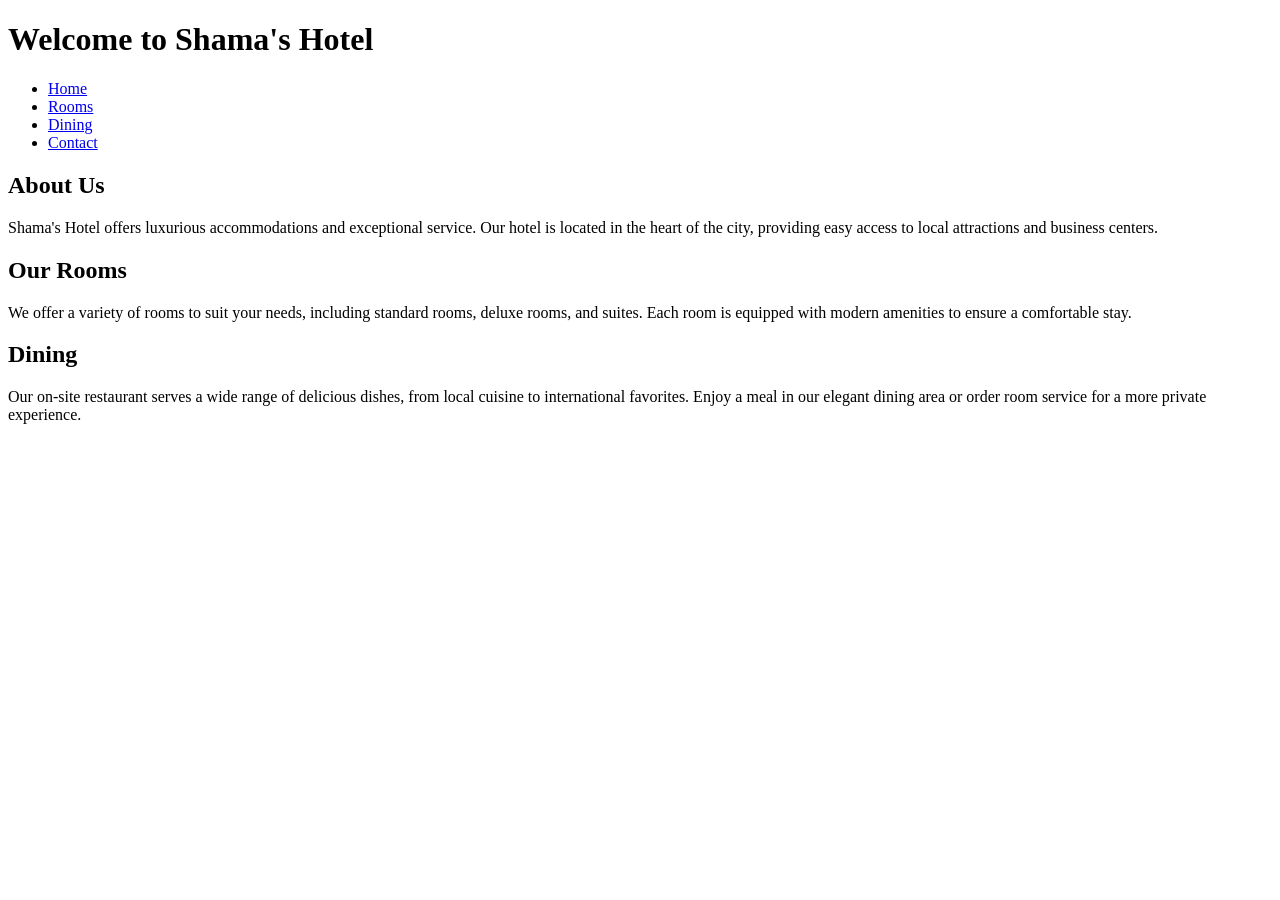
==== index.html @ e87998bd "my first commit for shama's hotel project" ====
<!DOCTYPE html>
<html lang="en">
<head>
    <meta charset="UTF-8">
    <meta name="viewport" content="width=device-width, initial-scale=1.0">
    <title>Shama's Hotel</title>
    <link rel="stylesheet" href="styles.css">
</head>
<body>
    <header>
        <h1>Welcome to Shama's Hotel</h1>
    </header>
    <nav>
        <ul>
            <li><a href="#">Home</a></li>
            <li><a href="#">Rooms</a></li>
            <li><a href="#">Dining</a></li>
            <li><a href="#">Contact</a></li>
        </ul>
    </nav>
    <main>
        <section>
            <h2>About Us</h2>
            <p>Shama's Hotel offers luxurious accommodations and exceptional service. Our hotel is located in the heart of the city, providing easy access to local attractions and business centers.</p>
        </section>
        <section>
            <h2>Our Rooms</h2>
            <p>We offer a variety of rooms to suit your needs, including standard rooms, deluxe rooms, and suites. Each room is equipped with modern amenities to ensure a comfortable stay.</p>
        </section>
        <section>
            <h2>Dining</h2>
            <p>Our on-site restaurant serves a wide range of delicious dishes, from local cuisine to international favorites. Enjoy a meal in our elegant dining area or order room service for a more private experience.</p>
        </section>  
    </main> 
</body>
</html>
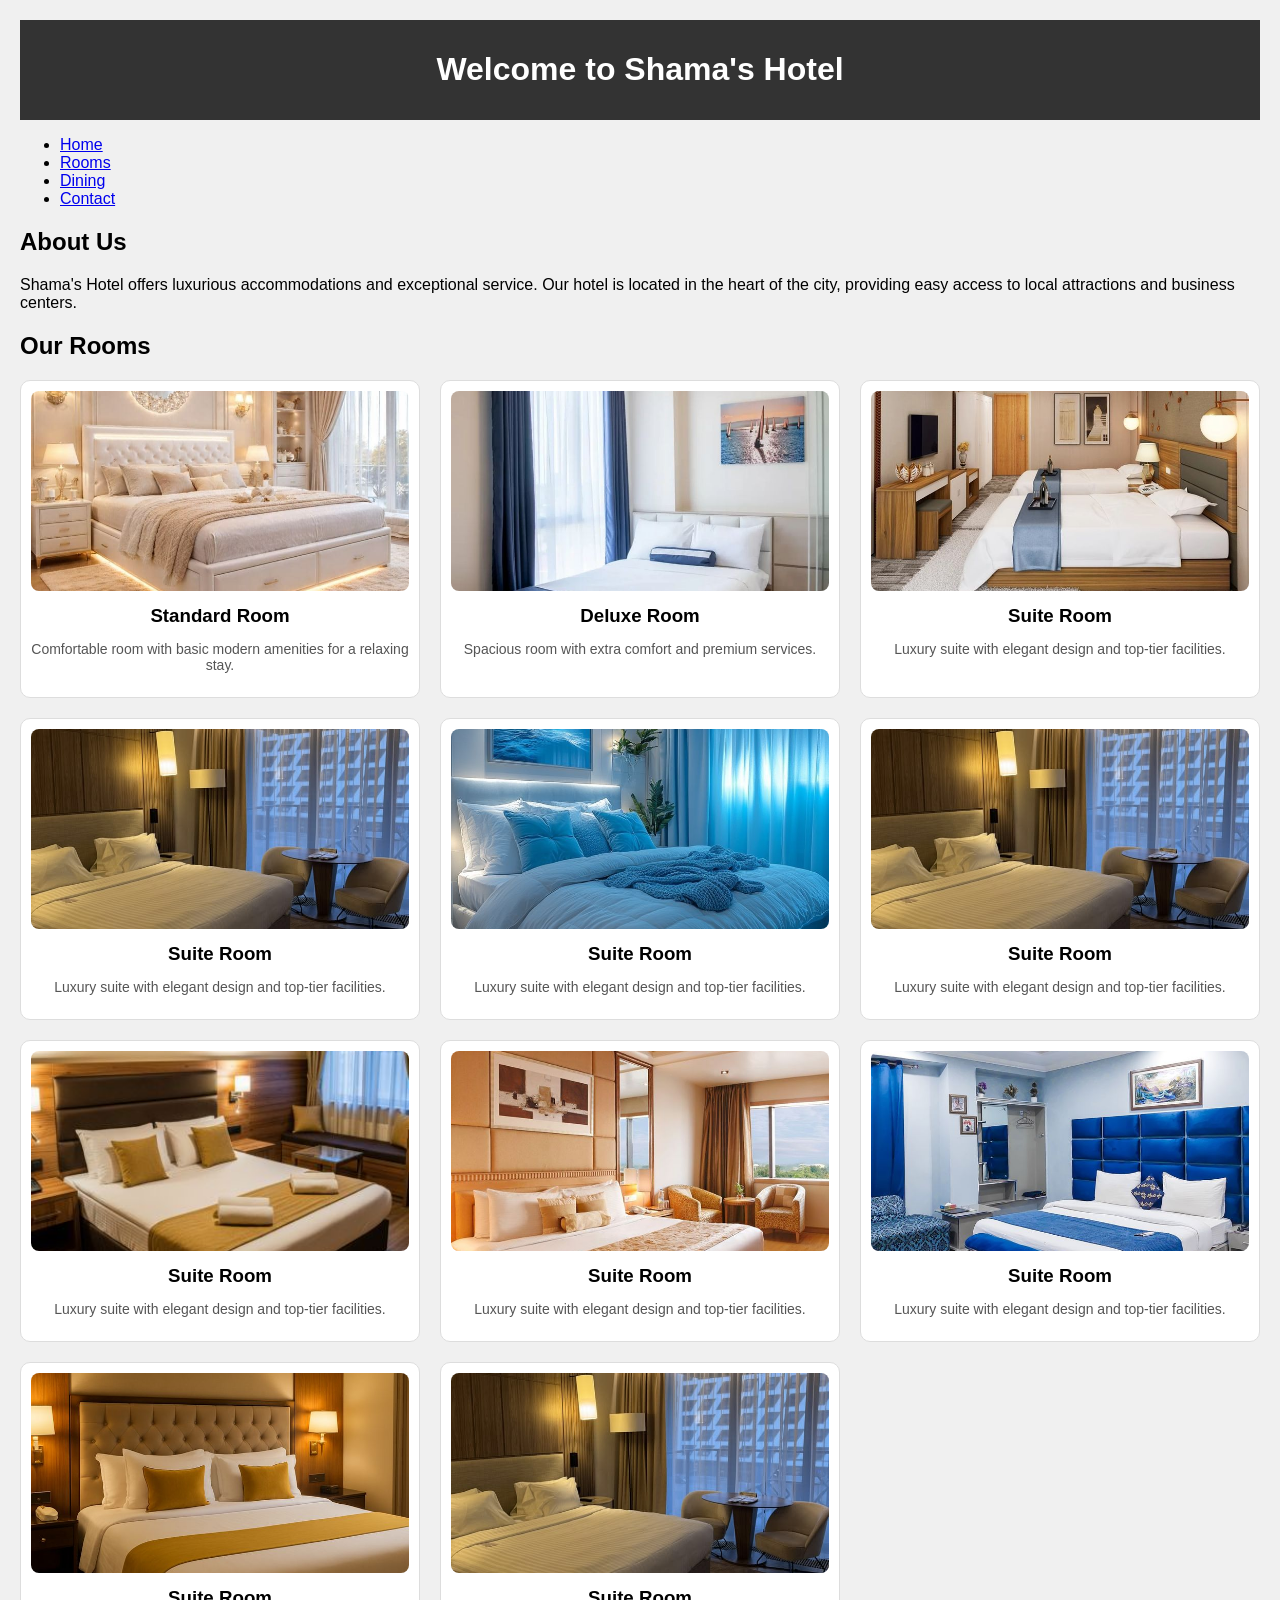
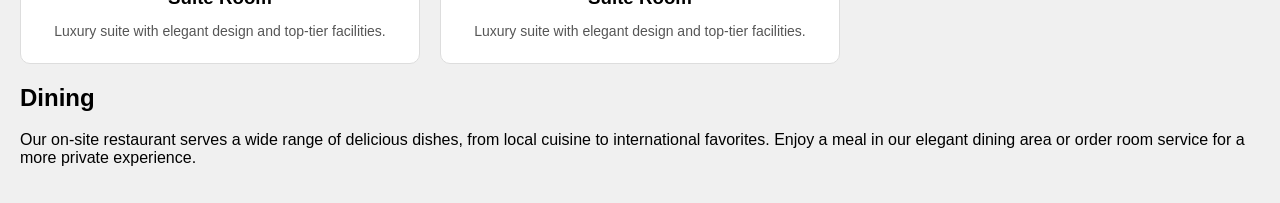
==== commit 51efe802: "added room" ====
--- a/index.html
+++ b/index.html
@@ -4,7 +4,7 @@
     <meta charset="UTF-8">
     <meta name="viewport" content="width=device-width, initial-scale=1.0">
     <title>Shama's Hotel</title>
-    <link rel="stylesheet" href="styles.css">
+    <link rel="stylesheet" href="style.css">
 </head>
 <body>
     <header>
@@ -20,16 +20,78 @@
     </nav>
     <main>
         <section>
-            <h2>About Us</h2>
-            <p>Shama's Hotel offers luxurious accommodations and exceptional service. Our hotel is located in the heart of the city, providing easy access to local attractions and business centers.</p>
+            <article>
+                <h2>About Us</h2>
+                <p>Shama's Hotel offers luxurious accommodations and exceptional service. Our hotel is located in the heart of the city, providing easy access to local attractions and business centers.</p>
+            </article>
         </section>
         <section>
-            <h2>Our Rooms</h2>
-            <p>We offer a variety of rooms to suit your needs, including standard rooms, deluxe rooms, and suites. Each room is equipped with modern amenities to ensure a comfortable stay.</p>
+            <article>
+    <h2>Our Rooms</h2>
+
+    <div class="rooms-grid">
+
+        <div class="room-card">
+            <img src="assets/hotel photos (1).jpeg" alt="Standard Room">
+            <h3>Standard Room</h3>
+            <p>Comfortable room with basic modern amenities for a relaxing stay.</p>
+        </div>
+
+        <div class="room-card">
+            <img src="assets/hotel photos (2).jpeg" alt="Deluxe Room">
+            <h3>Deluxe Room</h3>
+            <p>Spacious room with extra comfort and premium services.</p>
+        </div>
+
+        <div class="room-card">
+            <img src="assets/hotel photos (4).jpeg" alt="Suite Room">
+            <h3>Suite Room</h3>
+            <p>Luxury suite with elegant design and top-tier facilities.</p>
+        </div>
+         <div class="room-card">
+            <img src="assets/hotel photos (5).jpeg" alt="Suite Room">
+            <h3>Suite Room</h3>
+            <p>Luxury suite with elegant design and top-tier facilities.</p>
+        </div>
+ <div class="room-card">
+            <img src="assets/hotel photos (6).jpeg" alt="Suite Room">
+            <h3>Suite Room</h3>
+            <p>Luxury suite with elegant design and top-tier facilities.</p>
+        </div> <div class="room-card">
+            <img src="assets/hotel photos (7).jpeg" alt="Suite Room">
+            <h3>Suite Room</h3>
+            <p>Luxury suite with elegant design and top-tier facilities.</p>
+        </div> <div class="room-card">
+            <img src="assets/hotel photos (8).jpeg" alt="Suite Room">
+            <h3>Suite Room</h3>
+            <p>Luxury suite with elegant design and top-tier facilities.</p>
+        </div> <div class="room-card">
+            <img src="assets/hotel photos (9).jpeg" alt="Suite Room">
+            <h3>Suite Room</h3>
+            <p>Luxury suite with elegant design and top-tier facilities.</p>
+        </div> <div class="room-card">
+            <img src="assets/hotel photos (10).jpeg" alt="Suite Room">
+            <h3>Suite Room</h3>
+            <p>Luxury suite with elegant design and top-tier facilities.</p>
+        </div> <div class="room-card">
+            <img src="assets/hotel photos (11).jpeg" alt="Suite Room">
+            <h3>Suite Room</h3>
+            <p>Luxury suite with elegant design and top-tier facilities.</p>
+        </div> <div class="room-card">
+            <img src="assets/hotel photos (5).jpeg" alt="Suite Room">
+            <h3>Suite Room</h3>
+            <p>Luxury suite with elegant design and top-tier facilities.</p>
+        </div>
+     
+
+    </div>
+</article>
         </section>
         <section>
-            <h2>Dining</h2>
-            <p>Our on-site restaurant serves a wide range of delicious dishes, from local cuisine to international favorites. Enjoy a meal in our elegant dining area or order room service for a more private experience.</p>
+            <article>
+                <h2>Dining</h2>
+                <p>Our on-site restaurant serves a wide range of delicious dishes, from local cuisine to international favorites. Enjoy a meal in our elegant dining area or order room service for a more private experience.</p>
+            </article>
         </section>  
     </main> 
 </body>
--- a/style.css
+++ b/style.css
@@ -0,0 +1,43 @@
+body{
+    background-color: #f0f0f0;
+    font-family: Arial, sans-serif;
+    margin: 0;
+    padding: 20px;
+}
+header{
+    background-color: #333;
+    color: white;
+    padding: 10px 0;
+    text-align: center;
+}
+.rooms-grid {
+    display: grid;
+    grid-template-columns: repeat(3, 1fr);
+    gap: 20px;
+    margin-top: 20px;
+}
+
+.room-card {
+    border: 1px solid #ddd;
+    border-radius: 10px;
+    overflow: hidden;
+    padding: 10px;
+    background: #fff;
+    text-align: center;
+}
+
+.room-card img {
+    width: 100%;
+    height: 200px;
+    object-fit: cover;
+    border-radius: 8px;
+}
+
+.room-card h3 {
+    margin: 10px 0 5px;
+}
+
+.room-card p {
+    font-size: 14px;
+    color: #555;
+}
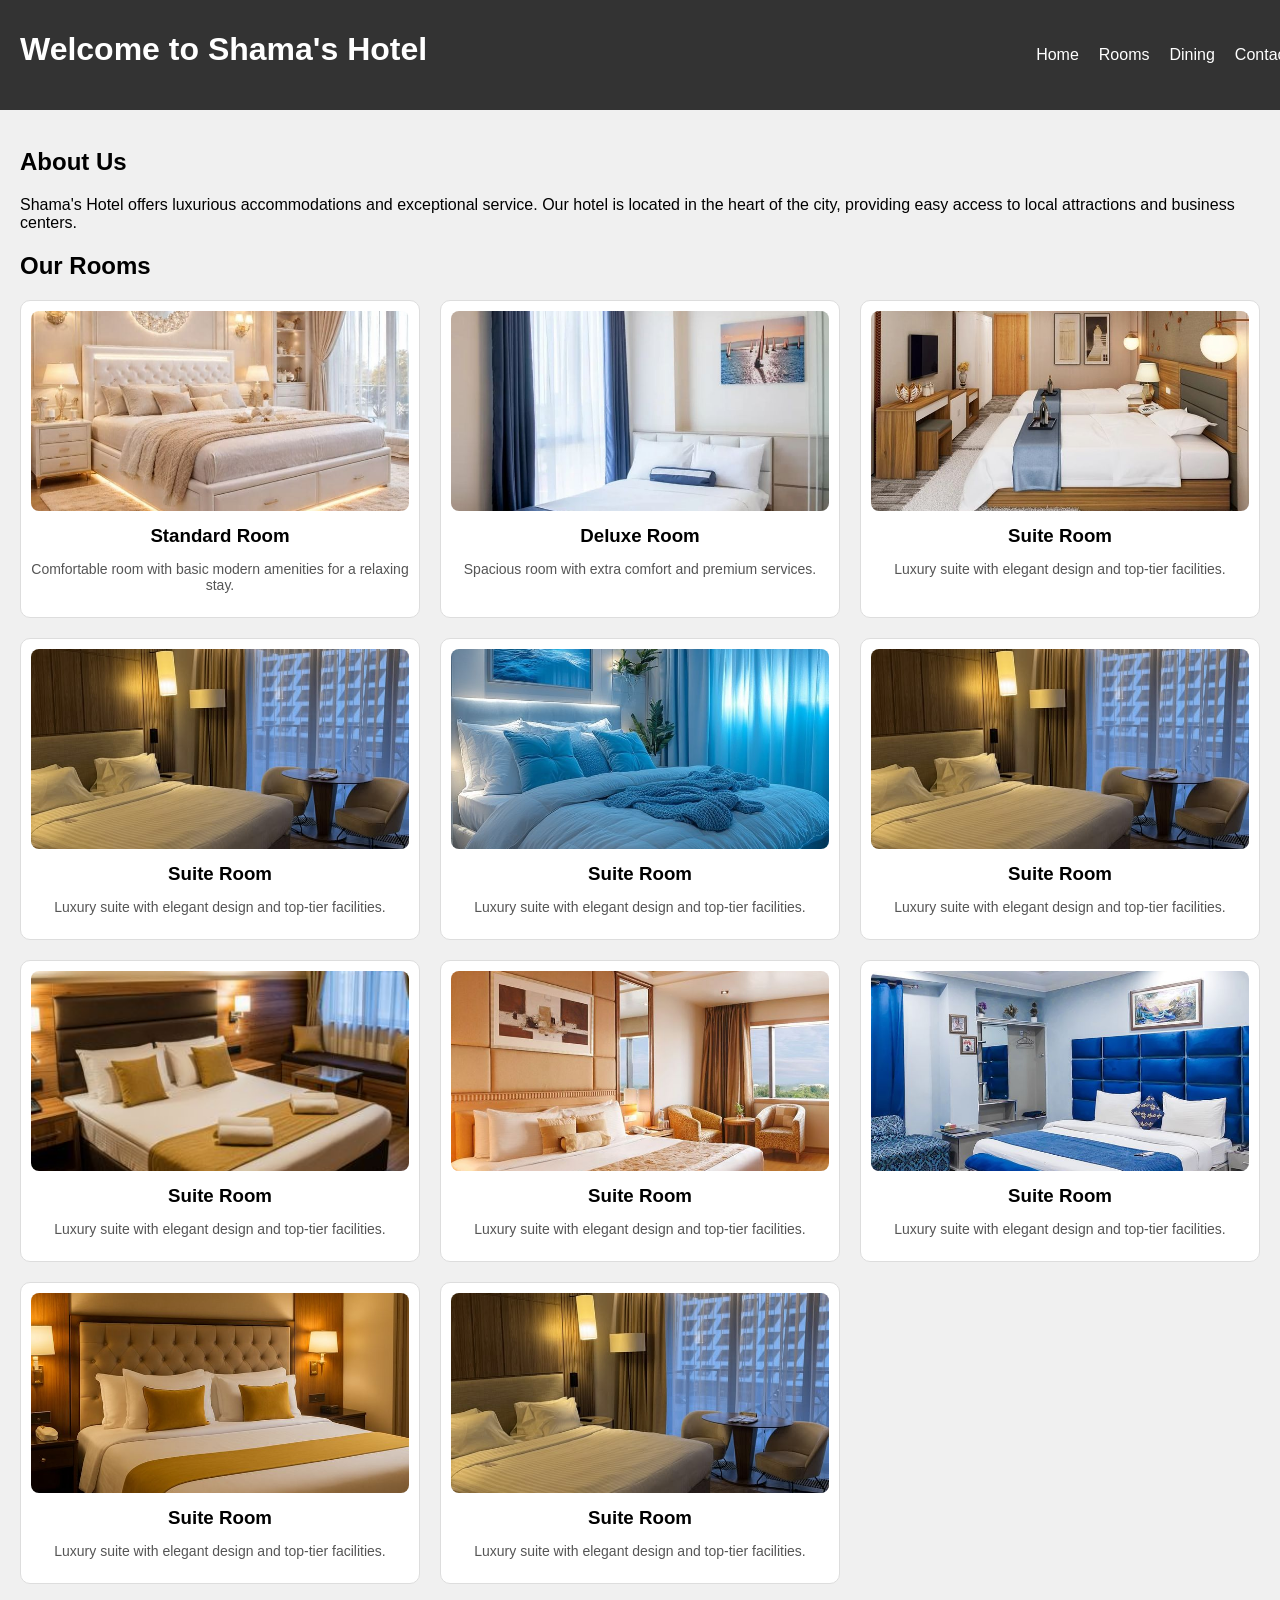
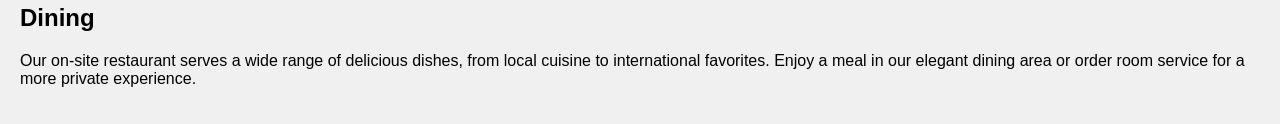
==== commit 3be29aca: "added key frames to the images" ====
--- a/index.html
+++ b/index.html
@@ -9,23 +9,25 @@
 <body>
     <header>
         <h1>Welcome to Shama's Hotel</h1>
+    
+    <nav class="navbar">
+        <ul>
+            <li><a href="#home">Home</a></li>
+            <li><a href="#rooms">Rooms</a></li>
+            <li><a href="#dining">Dining</a></li>
+            <li><a href="#contact">Contact</a></li>
+        </ul>
+    </nav> 
     </header>
-    <nav>
-        <ul>
-            <li><a href="#">Home</a></li>
-            <li><a href="#">Rooms</a></li>
-            <li><a href="#">Dining</a></li>
-            <li><a href="#">Contact</a></li>
-        </ul>
-    </nav>
+    <br><br><br><br> <br> <br>
     <main>
-        <section>
+        <section id="home">
             <article>
                 <h2>About Us</h2>
                 <p>Shama's Hotel offers luxurious accommodations and exceptional service. Our hotel is located in the heart of the city, providing easy access to local attractions and business centers.</p>
             </article>
         </section>
-        <section>
+        <section id="rooms">
             <article>
     <h2>Our Rooms</h2>
 
@@ -87,7 +89,7 @@
     </div>
 </article>
         </section>
-        <section>
+        <section id="dining">
             <article>
                 <h2>Dining</h2>
                 <p>Our on-site restaurant serves a wide range of delicious dishes, from local cuisine to international favorites. Enjoy a meal in our elegant dining area or order room service for a more private experience.</p>
--- a/style.css
+++ b/style.css
@@ -7,9 +7,35 @@
 header{
     background-color: #333;
     color: white;
+    padding: 10px 20px;
+    text-align: center;
+    display: flex;
+    justify-content: space-between;
+}
+header {
+    position:fixed;
+    top:0;
+    left:0;
+    width:100%;
+    z-index:1000;
+}
+nav ul {
+    list-style-type: none;
+    padding: 10px;
+    display: flex;
+    justify-content: center;
+    gap: 20px
+}
+.navbar a{
+    background-color: #333;
+    color: white;
     padding: 10px 0;
     text-align: center;
+    text-decoration: none;
+    display: block;
 }
+
+
 .rooms-grid {
     display: grid;
     grid-template-columns: repeat(3, 1fr);
@@ -25,12 +51,53 @@
     background: #fff;
     text-align: center;
 }
+.room-card {
+    position: relative;
+}
 
 .room-card img {
     width: 100%;
     height: 200px;
     object-fit: cover;
     border-radius: 8px;
+    transition: transform 0.3s ease;
+}
+
+/* trigger animation on hover */
+.room-card:hover img {
+    animation: spinThenGrow 3s forwards;
+    z-index: 10;
+}
+
+/* keyframes: rotate first, then stay bigger */
+@keyframes spinThenGrow {
+    0% {
+        transform: rotate(0deg) scale(1);
+    }
+
+    70% {
+        transform: rotate(360deg) scale(1);
+    }
+
+    100% {
+        transform: rotate(360deg) scale(1.1);
+    }
+}
+
+/* keep hovered card above others */
+.room-card:hover {
+    transform: scale(1.05);
+    z-index: 10;
+}
+.room-card img {
+    width: 100%;
+    height: 200px;
+    object-fit: cover;
+    border-radius: 8px;
+}
+.room-card img:hover {
+    transform: scale(1.05);
+    transition: transform 0.3s ease;
 }
 
 .room-card h3 {
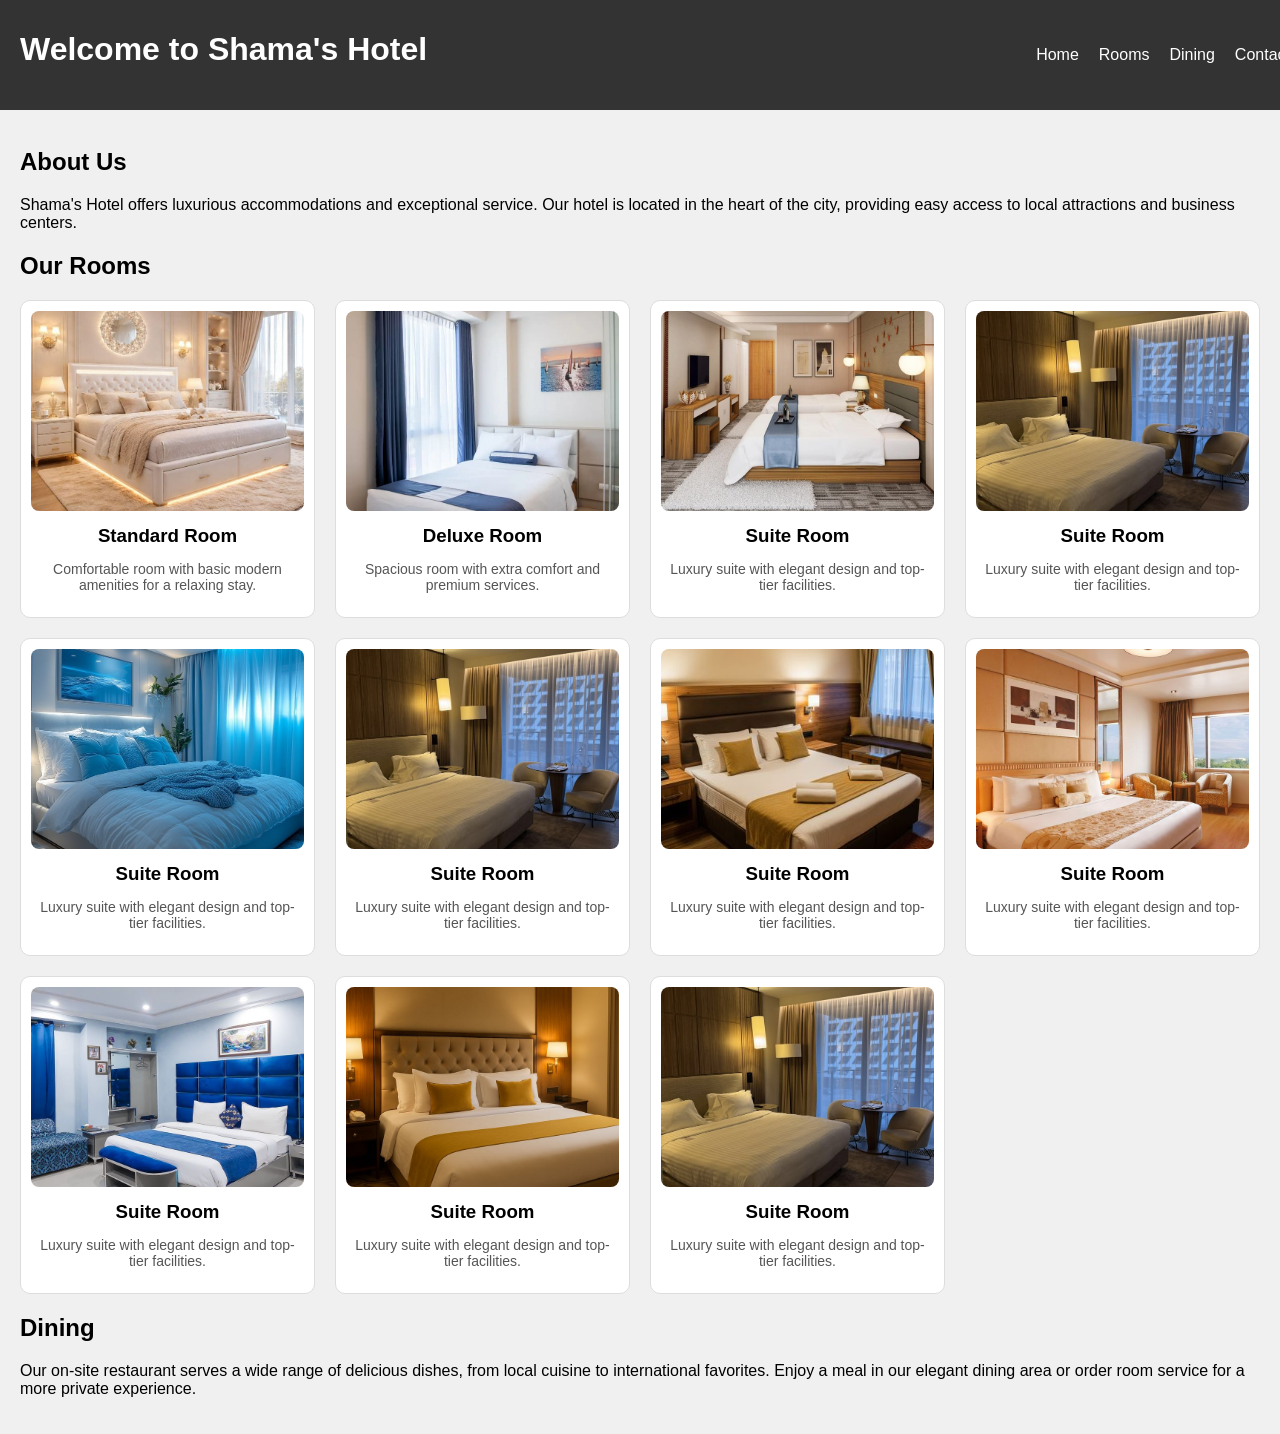
==== commit 922c647d: "added js" ====
--- a/index.html
+++ b/index.html
@@ -7,18 +7,20 @@
     <link rel="stylesheet" href="style.css">
 </head>
 <body>
-    <header>
-        <h1>Welcome to Shama's Hotel</h1>
-    
-    <nav class="navbar">
+   <header class="header">
+    <h1>Welcome to Shama's Hotel</h1>
+
+    <div class="menu-toggle" onclick="toggleMenu()">☰</div>
+
+    <nav class="navbar" id="navbar">
         <ul>
             <li><a href="#home">Home</a></li>
             <li><a href="#rooms">Rooms</a></li>
             <li><a href="#dining">Dining</a></li>
             <li><a href="#contact">Contact</a></li>
         </ul>
-    </nav> 
-    </header>
+    </nav>
+</header>
     <br><br><br><br> <br> <br>
     <main>
         <section id="home">
@@ -96,5 +98,7 @@
             </article>
         </section>  
     </main> 
+
+ <script src="index.js"></script>
 </body>
 </html>
--- a/style.css
+++ b/style.css
@@ -19,6 +19,33 @@
     width:100%;
     z-index:1000;
 }
+.menu-toggle {
+    display: none;
+    font-size: 30px;
+    cursor: pointer;
+}
+
+/* MOBILE ONLY */
+@media (max-width: 768px) {
+
+    .menu-toggle {
+        display: block;
+    }
+
+    .navbar {
+        display: none;
+        width: 100%;
+    }
+
+    .navbar.active {
+        display: block;
+    }
+
+    .navbar ul {
+        flex-direction: column;
+        gap: 15px;
+    }
+}
 nav ul {
     list-style-type: none;
     padding: 10px;
@@ -38,7 +65,7 @@
 
 .rooms-grid {
     display: grid;
-    grid-template-columns: repeat(3, 1fr);
+    grid-template-columns: repeat(auto-fit, minmax(250px, 1fr));
     gap: 20px;
     margin-top: 20px;
 }
@@ -67,6 +94,12 @@
 .room-card:hover img {
     animation: spinThenGrow 3s forwards;
     z-index: 10;
+}
+.room-card img {
+    width: 100%;
+    height: 200px;
+    object-fit: cover;
+    border-radius: 8px;
 }
 
 /* keyframes: rotate first, then stay bigger */
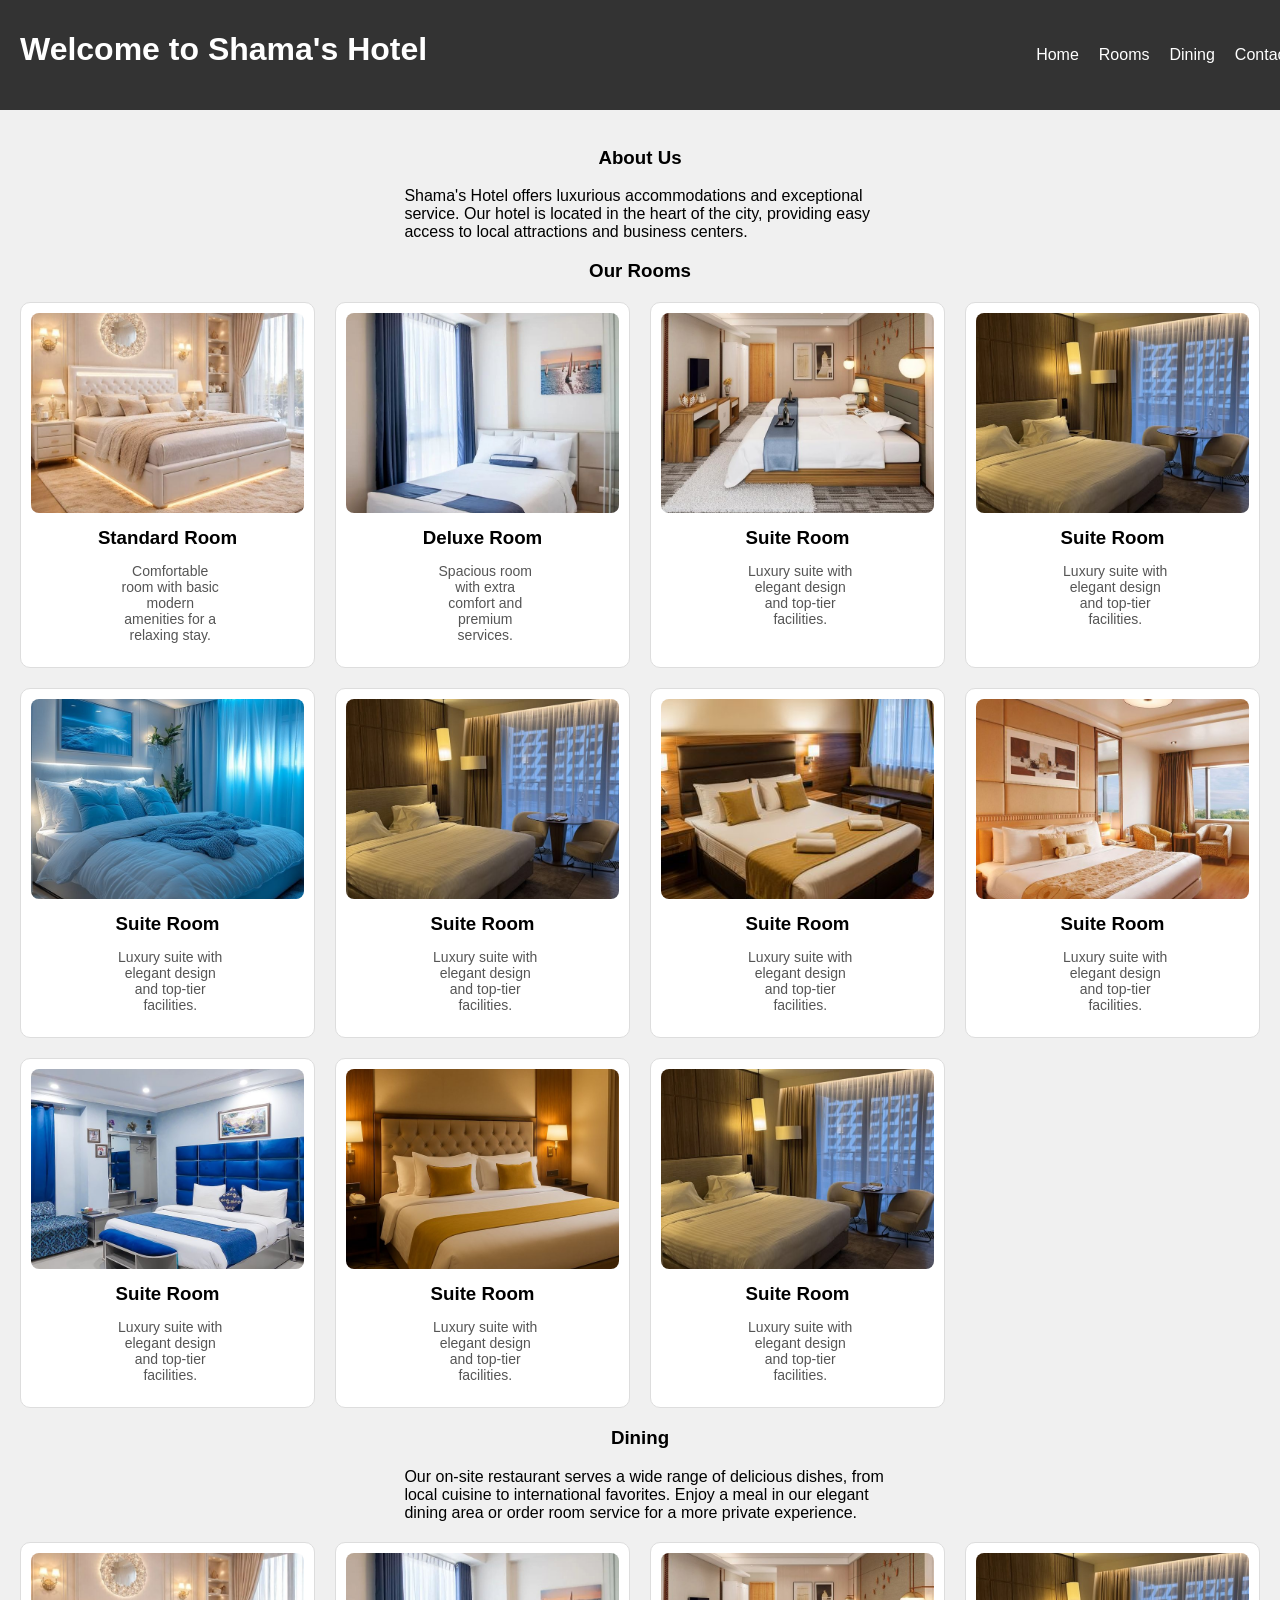
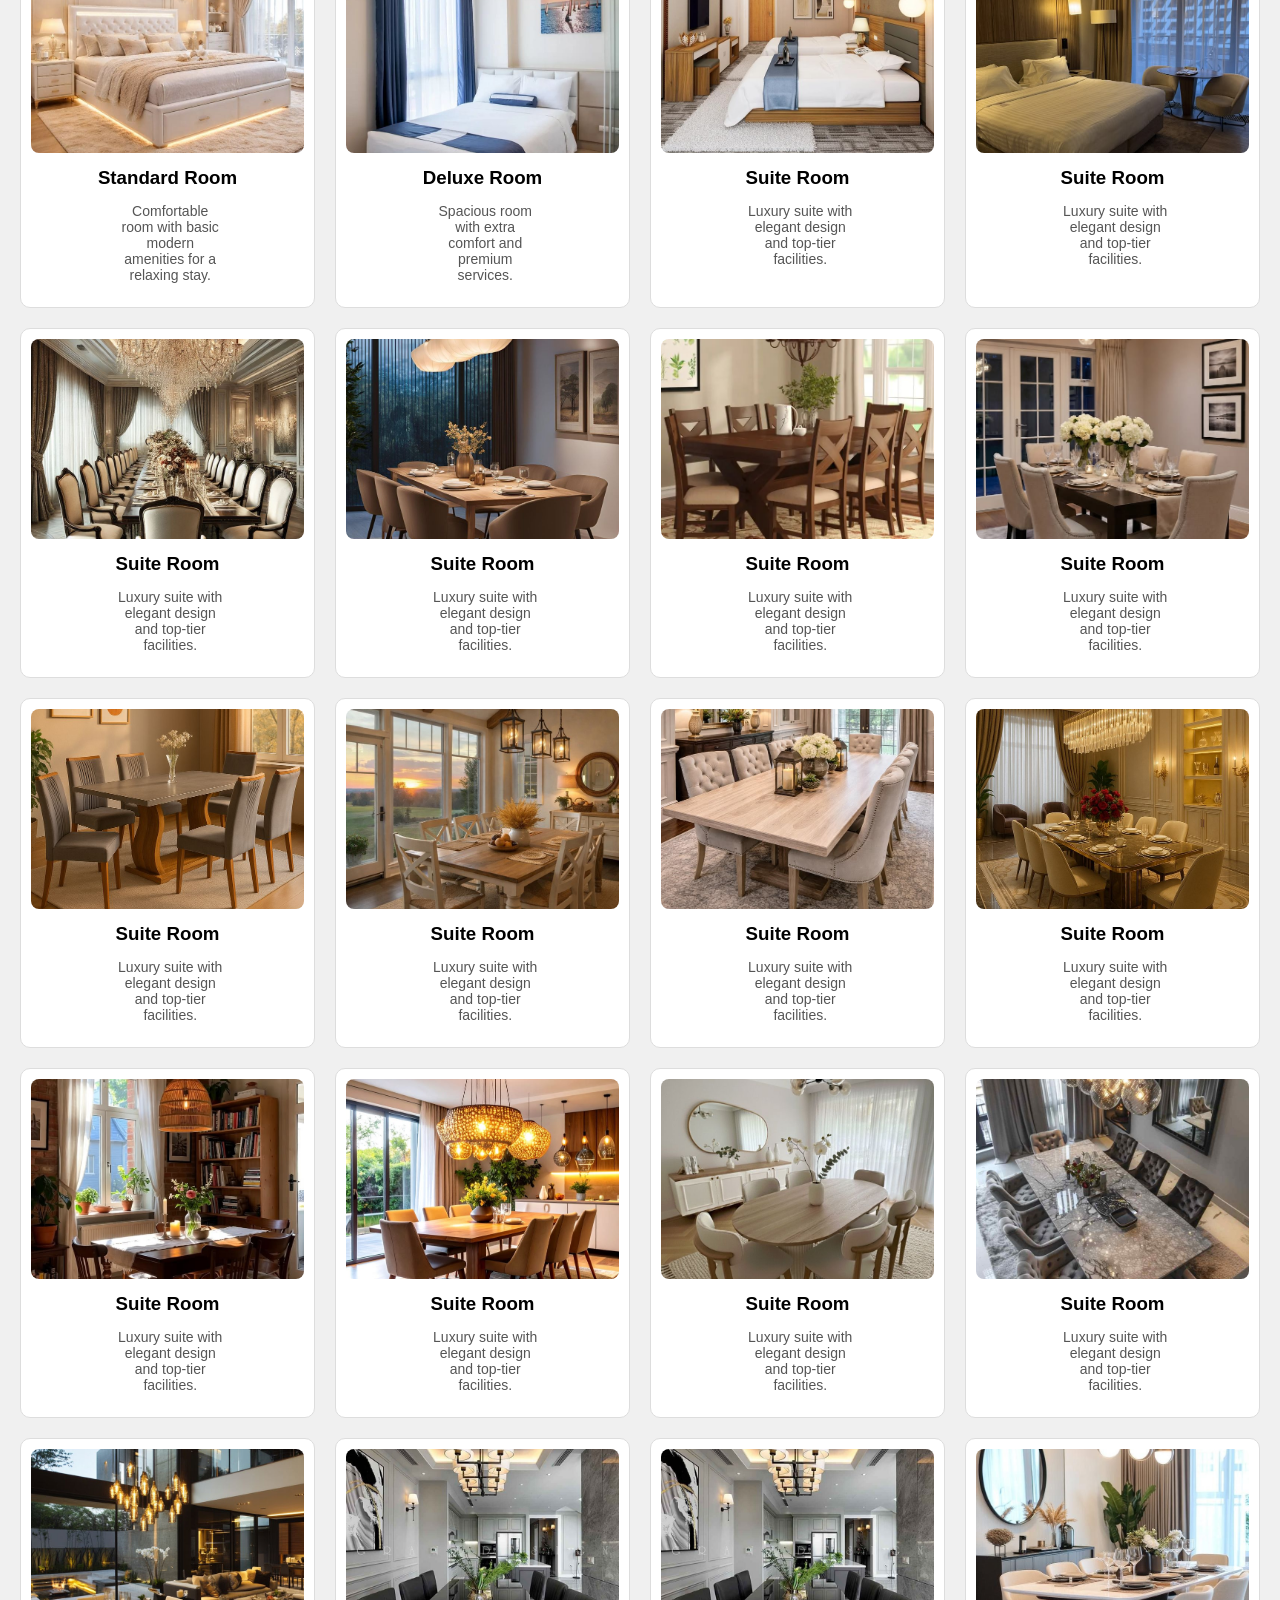
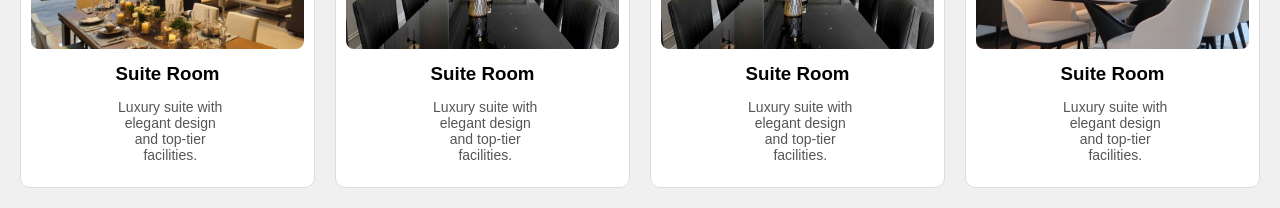
==== commit 37ba1149: "added dining photos" ====
--- a/index.html
+++ b/index.html
@@ -25,13 +25,13 @@
     <main>
         <section id="home">
             <article>
-                <h2>About Us</h2>
+                <h1>About Us</h1>
                 <p>Shama's Hotel offers luxurious accommodations and exceptional service. Our hotel is located in the heart of the city, providing easy access to local attractions and business centers.</p>
             </article>
         </section>
         <section id="rooms">
             <article>
-    <h2>Our Rooms</h2>
+    <h1>Our Rooms</h1>
 
     <div class="rooms-grid">
 
@@ -93,8 +93,116 @@
         </section>
         <section id="dining">
             <article>
-                <h2>Dining</h2>
-                <p>Our on-site restaurant serves a wide range of delicious dishes, from local cuisine to international favorites. Enjoy a meal in our elegant dining area or order room service for a more private experience.</p>
+                <h1>Dining</h1>
+                <p>Our on-site restaurant serves
+                     a wide range of delicious dishes,
+                     from local cuisine to international
+                      favorites. Enjoy
+                     a meal in our elegant dining area or 
+                     order room service for a more private experience.</p>
+                     
+    <div class="rooms-grid">
+
+        <div class="room-card">
+            <img src="assets/hotel photos (1).jpeg" alt="Standard Room">
+            <h3>Standard Room</h3>
+            <p>Comfortable room with basic modern amenities for a relaxing stay.</p>
+        </div>
+
+        <div class="room-card">
+            <img src="assets/hotel photos (2).jpeg" alt="Deluxe Room">
+            <h3>Deluxe Room</h3>
+            <p>Spacious room with extra comfort and premium services.</p>
+        </div>
+
+        <div class="room-card">
+            <img src="assets/hotel photos (4).jpeg" alt="Suite Room">
+            <h3>Suite Room</h3>
+            <p>Luxury suite with elegant design and top-tier facilities.</p>
+        </div>
+         <div class="room-card">
+            <img src="assets/hotel photos (5).jpeg" alt="Suite Room">
+            <h3>Suite Room</h3>
+            <p>Luxury suite with elegant design and top-tier facilities.</p>
+        </div>
+ <div class="room-card">
+            <img src="assets/dining room (1).jpeg" alt="Suite Room">
+            <h3>Suite Room</h3>
+            <p>Luxury suite with elegant design and top-tier facilities.</p>
+        </div> <div class="room-card">
+            <img src="assets/dining room (2).jpeg" alt="Suite Room">
+            <h3>Suite Room</h3>
+            <p>Luxury suite with elegant design and top-tier facilities.</p>
+        </div> <div class="room-card">
+             <img src="assets/dining room (3).jpeg" alt="Suite Room">
+            <h3>Suite Room</h3>
+            <p>Luxury suite with elegant design and top-tier facilities.</p>
+        </div> <div class="room-card">  
+            <img src="assets/dining room (4).jpeg" alt="Suite Room">
+            <h3>Suite Room</h3>
+            <p>Luxury suite with elegant design and top-tier facilities.</p>
+        </div> <div class="room-card">
+       <img src="assets/dining room (5).jpeg" alt="Suite Room">
+            <h3>Suite Room</h3>
+            <p>Luxury suite with elegant design and top-tier facilities.</p>
+        </div> <div class="room-card">
+            <img src="assets/dining room (6).jpeg" alt="Suite Room">
+            <h3>Suite Room</h3>
+            <p>Luxury suite with elegant design and top-tier facilities.</p>
+        </div> <div class="room-card">
+           <img src="assets/dining room (7).jpeg" alt="Suite Room">
+            <h3>Suite Room</h3>
+            <p>Luxury suite with elegant design and top-tier facilities.</p>
+        </div>
+         <div class="room-card">
+           <img src="assets/dining room (8).jpeg" alt="Suite Room">
+            <h3>Suite Room</h3>
+            <p>Luxury suite with elegant design and top-tier facilities.</p>
+        </div> <div class="room-card">
+           <img src="assets/dining room (9).jpeg" alt="Suite Room">
+            <h3>Suite Room</h3>
+            <p>Luxury suite with elegant design and top-tier facilities.</p>
+        </div> 
+        <div class="room-card">
+           <img src="assets/dining room (10).jpeg" alt="Suite Room">
+            <h3>Suite Room</h3>
+            <p>Luxury suite with elegant design and top-tier facilities.</p>
+        </div>
+         <div class="room-card">
+           <img src="assets/dining room (11).jpeg" alt="Suite Room">
+            <h3>Suite Room</h3>
+            <p>Luxury suite with elegant design and top-tier facilities.</p>
+        </div>
+         <div class="room-card">
+           <img src="assets/dining room (12).jpeg" alt="Suite Room">
+            <h3>Suite Room</h3>
+            <p>Luxury suite with elegant design and top-tier facilities.</p>
+        </div>
+         <div class="room-card">
+           <img src="assets/dining room (13).jpeg" alt="Suite Room">
+            <h3>Suite Room</h3>
+            <p>Luxury suite with elegant design and top-tier facilities.</p>
+        </div>
+         <div class="room-card">
+           <img src="assets/dining room (14).jpeg" alt="Suite Room">
+            <h3>Suite Room</h3>
+            <p>Luxury suite with elegant design and top-tier facilities.</p>
+        </div>
+         <div class="room-card">
+           <img src="assets/dining room (15).jpeg" alt="Suite Room">
+            <h3>Suite Room</h3>
+            <p>Luxury suite with elegant design and top-tier facilities.</p>
+        </div>
+         <div class="room-card">
+           <img src="assets/dining room (16).jpeg" alt="Suite Room">
+            <h3>Suite Room</h3>
+            <p>Luxury suite with elegant design and top-tier facilities.</p>
+        </div>
+        
+     
+
+    </div>
+
             </article>
         </section>  
     </main> 
--- a/style.css
+++ b/style.css
@@ -140,4 +140,29 @@
 .room-card p {
     font-size: 14px;
     color: #555;
-}+}
+#rooms h1 {
+    text-align: center;
+}
+#rooms p {
+    max-width: 40%;
+    text-decoration: dotted;
+    margin-left: 31%;
+}
+#home h1{
+    text-align: center;
+}
+#home p{ 
+    max-width: 40% ;
+    text-decoration: dotted;
+    margin-left: 31%;
+}
+#dining h1 {
+text-align: center;
+}
+#dining p {
+    max-width: 40%;
+    text-decoration: dotted;
+    margin-left: 31%;
+}
+
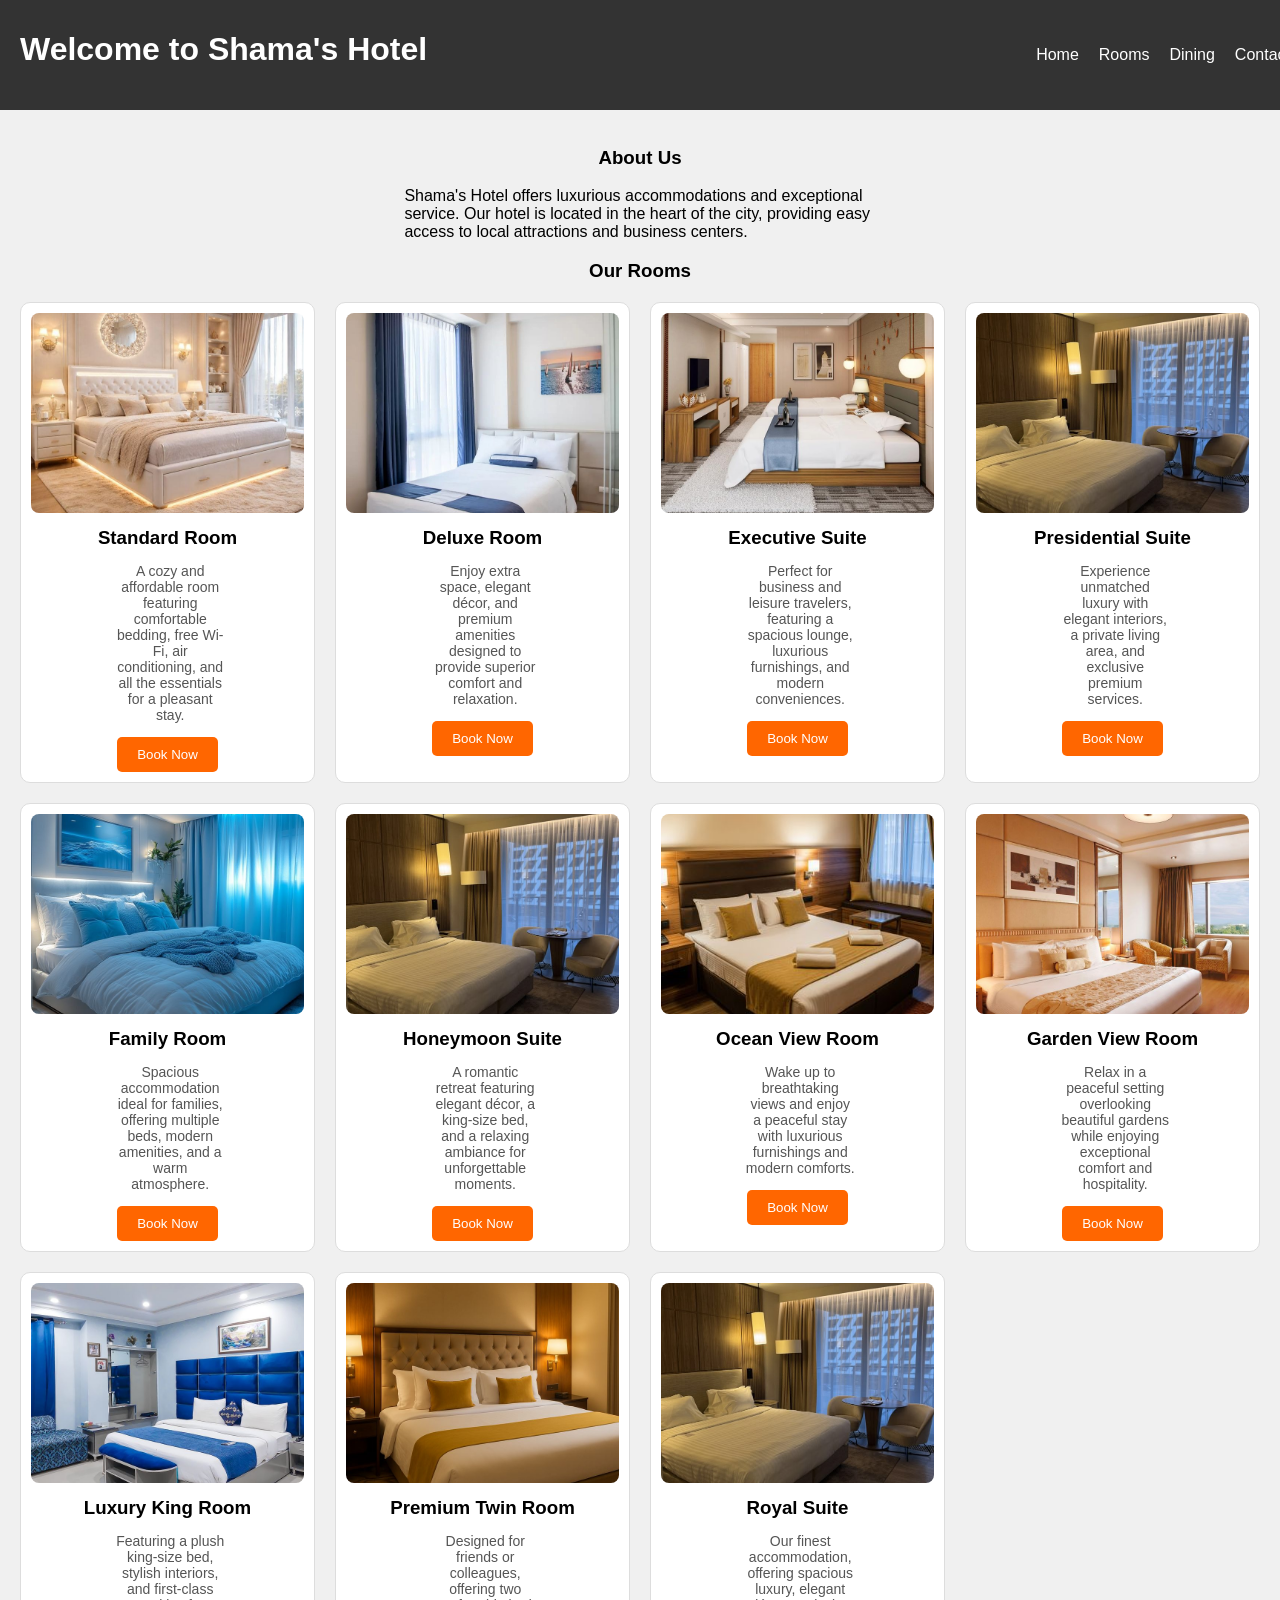
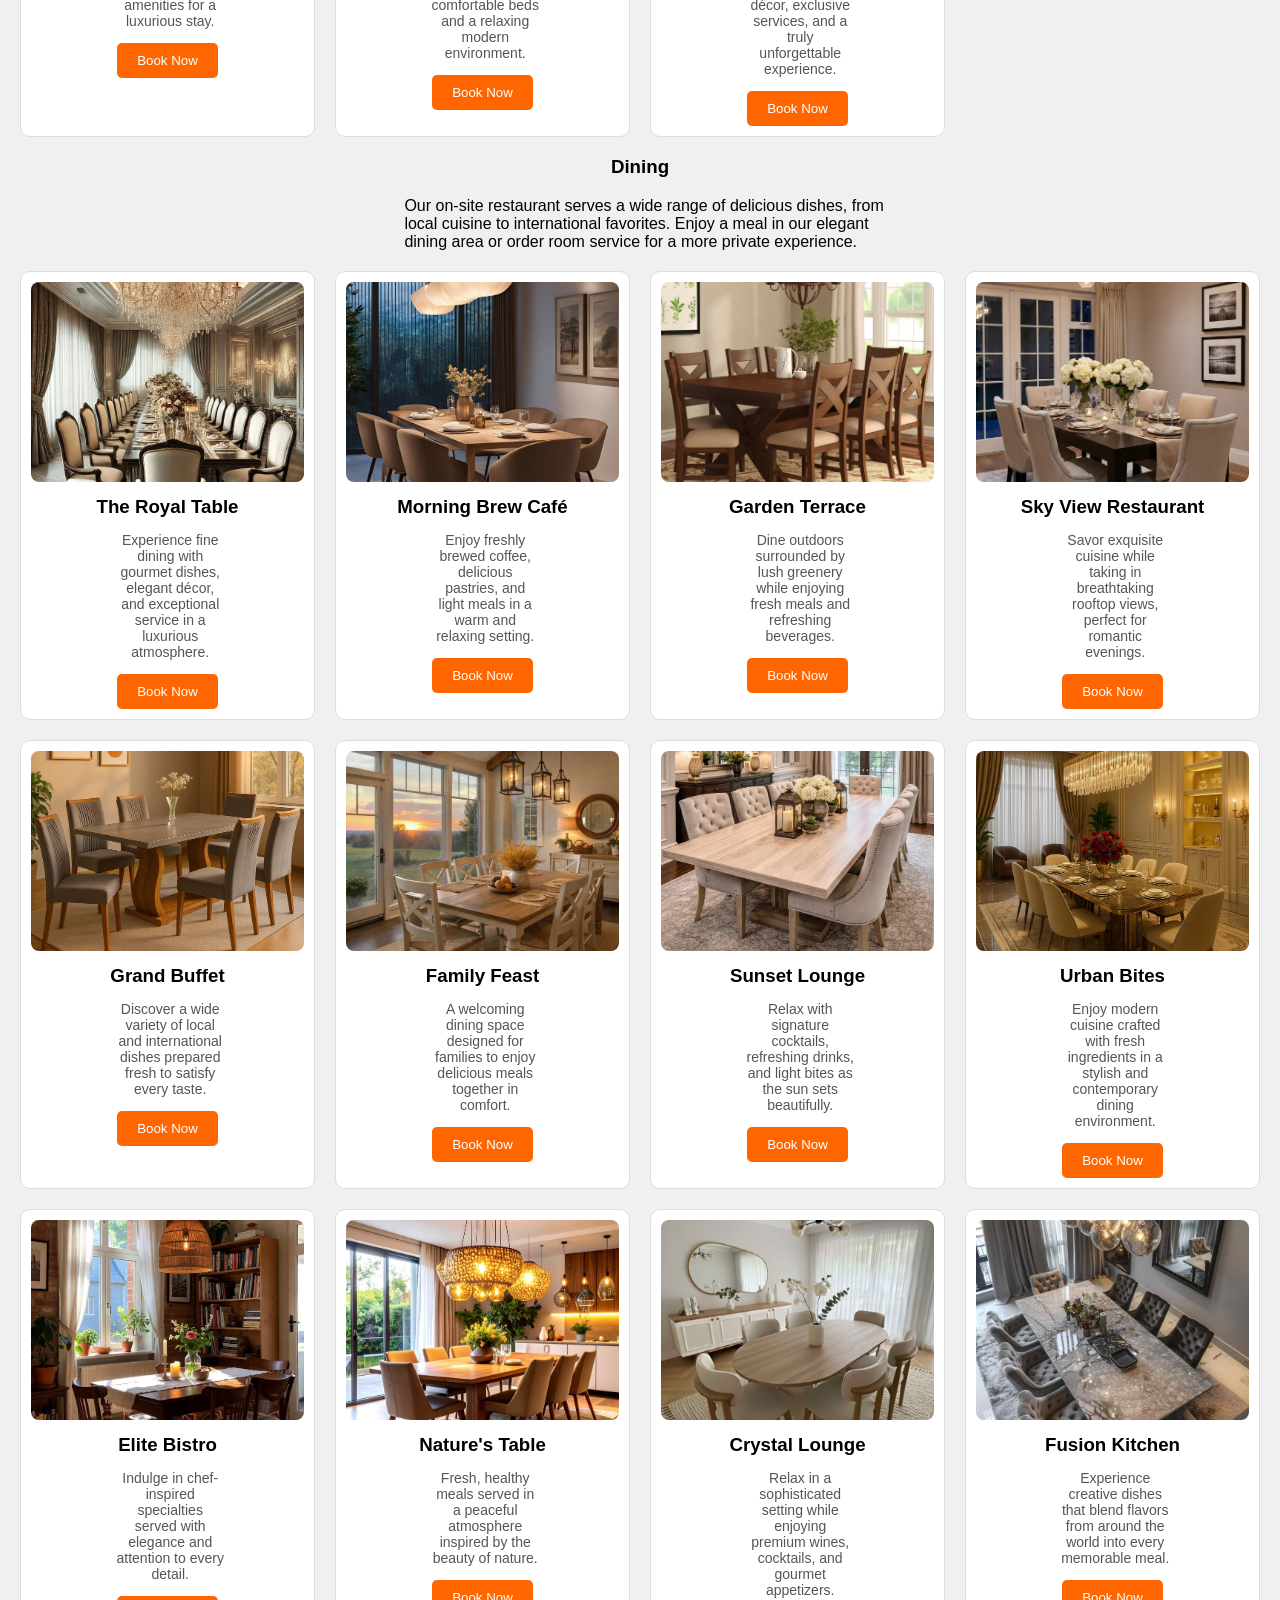
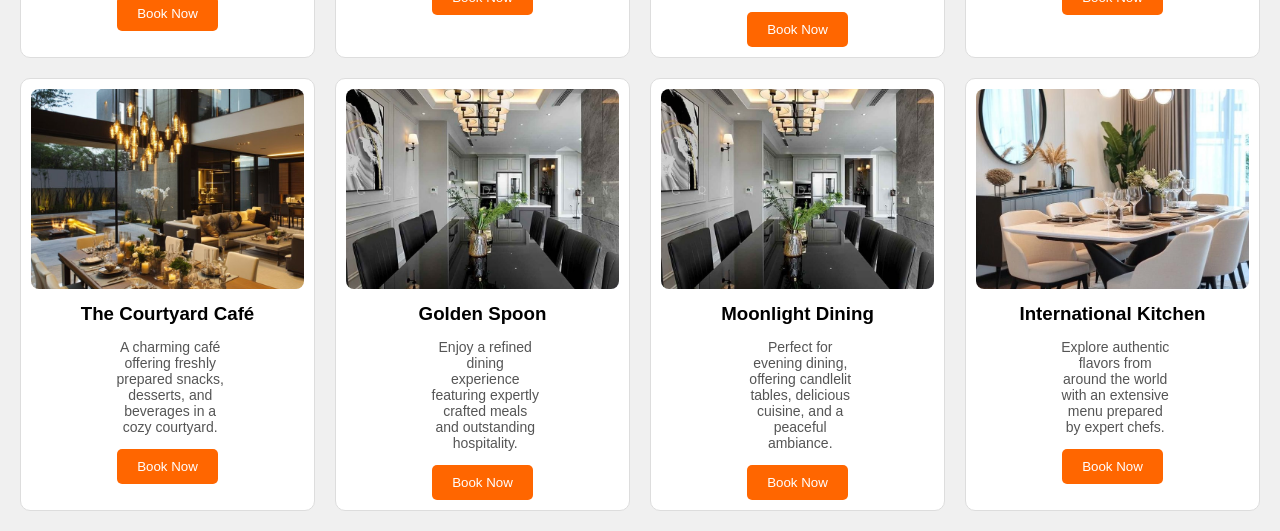
==== commit 8cc97ae1: "added button and changed the text" ====
--- a/index.html
+++ b/index.html
@@ -35,58 +35,93 @@
 
     <div class="rooms-grid">
 
-        <div class="room-card">
-            <img src="assets/hotel photos (1).jpeg" alt="Standard Room">
-            <h3>Standard Room</h3>
-            <p>Comfortable room with basic modern amenities for a relaxing stay.</p>
-        </div>
-
-        <div class="room-card">
-            <img src="assets/hotel photos (2).jpeg" alt="Deluxe Room">
-            <h3>Deluxe Room</h3>
-            <p>Spacious room with extra comfort and premium services.</p>
-        </div>
-
-        <div class="room-card">
-            <img src="assets/hotel photos (4).jpeg" alt="Suite Room">
-            <h3>Suite Room</h3>
-            <p>Luxury suite with elegant design and top-tier facilities.</p>
-        </div>
-         <div class="room-card">
-            <img src="assets/hotel photos (5).jpeg" alt="Suite Room">
-            <h3>Suite Room</h3>
-            <p>Luxury suite with elegant design and top-tier facilities.</p>
-        </div>
- <div class="room-card">
-            <img src="assets/hotel photos (6).jpeg" alt="Suite Room">
-            <h3>Suite Room</h3>
-            <p>Luxury suite with elegant design and top-tier facilities.</p>
-        </div> <div class="room-card">
-            <img src="assets/hotel photos (7).jpeg" alt="Suite Room">
-            <h3>Suite Room</h3>
-            <p>Luxury suite with elegant design and top-tier facilities.</p>
-        </div> <div class="room-card">
-            <img src="assets/hotel photos (8).jpeg" alt="Suite Room">
-            <h3>Suite Room</h3>
-            <p>Luxury suite with elegant design and top-tier facilities.</p>
-        </div> <div class="room-card">
-            <img src="assets/hotel photos (9).jpeg" alt="Suite Room">
-            <h3>Suite Room</h3>
-            <p>Luxury suite with elegant design and top-tier facilities.</p>
-        </div> <div class="room-card">
-            <img src="assets/hotel photos (10).jpeg" alt="Suite Room">
-            <h3>Suite Room</h3>
-            <p>Luxury suite with elegant design and top-tier facilities.</p>
-        </div> <div class="room-card">
-            <img src="assets/hotel photos (11).jpeg" alt="Suite Room">
-            <h3>Suite Room</h3>
-            <p>Luxury suite with elegant design and top-tier facilities.</p>
-        </div> <div class="room-card">
-            <img src="assets/hotel photos (5).jpeg" alt="Suite Room">
-            <h3>Suite Room</h3>
-            <p>Luxury suite with elegant design and top-tier facilities.</p>
-        </div>
-     
+      <!-- Room 1 -->
+<div class="room-card">
+    <img src="assets/hotel photos (1).jpeg" alt="Standard Room">
+    <h3>Standard Room</h3>
+    <p>A cozy and affordable room featuring comfortable bedding, free Wi-Fi, air conditioning, and all the essentials for a pleasant stay.</p>
+    <button class="book-now">Book Now</button>
+</div>
+
+<!-- Room 2 -->
+<div class="room-card">
+    <img src="assets/hotel photos (2).jpeg" alt="Deluxe Room">
+    <h3>Deluxe Room</h3>
+    <p>Enjoy extra space, elegant décor, and premium amenities designed to provide superior comfort and relaxation.</p>
+    <button class="book-now">Book Now</button>
+</div>
+
+<!-- Room 3 -->
+<div class="room-card">
+    <img src="assets/hotel photos (4).jpeg" alt="Executive Suite">
+    <h3>Executive Suite</h3>
+    <p>Perfect for business and leisure travelers, featuring a spacious lounge, luxurious furnishings, and modern conveniences.</p>
+    <button class="book-now">Book Now</button>
+</div>
+
+<!-- Room 4 -->
+<div class="room-card">
+    <img src="assets/hotel photos (5).jpeg" alt="Presidential Suite">
+    <h3>Presidential Suite</h3>
+    <p>Experience unmatched luxury with elegant interiors, a private living area, and exclusive premium services.</p>
+    <button class="book-now">Book Now</button>
+</div>
+
+<!-- Room 5 -->
+<div class="room-card">
+    <img src="assets/hotel photos (6).jpeg" alt="Family Room">
+    <h3>Family Room</h3>
+    <p>Spacious accommodation ideal for families, offering multiple beds, modern amenities, and a warm atmosphere.</p>
+    <button class="book-now">Book Now</button>
+</div>
+
+<!-- Room 6 -->
+<div class="room-card">
+    <img src="assets/hotel photos (7).jpeg" alt="Honeymoon Suite">
+    <h3>Honeymoon Suite</h3>
+    <p>A romantic retreat featuring elegant décor, a king-size bed, and a relaxing ambiance for unforgettable moments.</p>
+    <button class="book-now">Book Now</button>
+</div>
+
+<!-- Room 7 -->
+<div class="room-card">
+    <img src="assets/hotel photos (8).jpeg" alt="Ocean View Room">
+    <h3>Ocean View Room</h3>
+    <p>Wake up to breathtaking views and enjoy a peaceful stay with luxurious furnishings and modern comforts.</p>
+    <button class="book-now">Book Now</button>
+</div>
+
+<!-- Room 8 -->
+<div class="room-card">
+    <img src="assets/hotel photos (9).jpeg" alt="Garden View Room">
+    <h3>Garden View Room</h3>
+    <p>Relax in a peaceful setting overlooking beautiful gardens while enjoying exceptional comfort and hospitality.</p>
+    <button class="book-now">Book Now</button>
+</div>
+
+<!-- Room 9 -->
+<div class="room-card">
+    <img src="assets/hotel photos (10).jpeg" alt="Luxury King Room">
+    <h3>Luxury King Room</h3>
+    <p>Featuring a plush king-size bed, stylish interiors, and first-class amenities for a luxurious stay.</p>
+    <button class="book-now">Book Now</button>
+</div>
+
+<!-- Room 10 -->
+<div class="room-card">
+    <img src="assets/hotel photos (11).jpeg" alt="Premium Twin Room">
+    <h3>Premium Twin Room</h3>
+    <p>Designed for friends or colleagues, offering two comfortable beds and a relaxing modern environment.</p>
+    <button class="book-now">Book Now</button>
+</div>
+
+<!-- Room 11 -->
+<div class="room-card">
+    <img src="assets/hotel photos (5).jpeg" alt="Royal Suite">
+    <h3>Royal Suite</h3>
+    <p>Our finest accommodation, offering spacious luxury, elegant décor, exclusive services, and a truly unforgettable experience.</p>
+    <button class="book-now">Book Now</button>
+</div>
 
     </div>
 </article>
@@ -102,105 +137,133 @@
                      order room service for a more private experience.</p>
                      
     <div class="rooms-grid">
-
-        <div class="room-card">
-            <img src="assets/hotel photos (1).jpeg" alt="Standard Room">
-            <h3>Standard Room</h3>
-            <p>Comfortable room with basic modern amenities for a relaxing stay.</p>
-        </div>
-
-        <div class="room-card">
-            <img src="assets/hotel photos (2).jpeg" alt="Deluxe Room">
-            <h3>Deluxe Room</h3>
-            <p>Spacious room with extra comfort and premium services.</p>
-        </div>
-
-        <div class="room-card">
-            <img src="assets/hotel photos (4).jpeg" alt="Suite Room">
-            <h3>Suite Room</h3>
-            <p>Luxury suite with elegant design and top-tier facilities.</p>
-        </div>
-         <div class="room-card">
-            <img src="assets/hotel photos (5).jpeg" alt="Suite Room">
-            <h3>Suite Room</h3>
-            <p>Luxury suite with elegant design and top-tier facilities.</p>
-        </div>
- <div class="room-card">
-            <img src="assets/dining room (1).jpeg" alt="Suite Room">
-            <h3>Suite Room</h3>
-            <p>Luxury suite with elegant design and top-tier facilities.</p>
-        </div> <div class="room-card">
-            <img src="assets/dining room (2).jpeg" alt="Suite Room">
-            <h3>Suite Room</h3>
-            <p>Luxury suite with elegant design and top-tier facilities.</p>
-        </div> <div class="room-card">
-             <img src="assets/dining room (3).jpeg" alt="Suite Room">
-            <h3>Suite Room</h3>
-            <p>Luxury suite with elegant design and top-tier facilities.</p>
-        </div> <div class="room-card">  
-            <img src="assets/dining room (4).jpeg" alt="Suite Room">
-            <h3>Suite Room</h3>
-            <p>Luxury suite with elegant design and top-tier facilities.</p>
-        </div> <div class="room-card">
-       <img src="assets/dining room (5).jpeg" alt="Suite Room">
-            <h3>Suite Room</h3>
-            <p>Luxury suite with elegant design and top-tier facilities.</p>
-        </div> <div class="room-card">
-            <img src="assets/dining room (6).jpeg" alt="Suite Room">
-            <h3>Suite Room</h3>
-            <p>Luxury suite with elegant design and top-tier facilities.</p>
-        </div> <div class="room-card">
-           <img src="assets/dining room (7).jpeg" alt="Suite Room">
-            <h3>Suite Room</h3>
-            <p>Luxury suite with elegant design and top-tier facilities.</p>
-        </div>
-         <div class="room-card">
-           <img src="assets/dining room (8).jpeg" alt="Suite Room">
-            <h3>Suite Room</h3>
-            <p>Luxury suite with elegant design and top-tier facilities.</p>
-        </div> <div class="room-card">
-           <img src="assets/dining room (9).jpeg" alt="Suite Room">
-            <h3>Suite Room</h3>
-            <p>Luxury suite with elegant design and top-tier facilities.</p>
-        </div> 
-        <div class="room-card">
-           <img src="assets/dining room (10).jpeg" alt="Suite Room">
-            <h3>Suite Room</h3>
-            <p>Luxury suite with elegant design and top-tier facilities.</p>
-        </div>
-         <div class="room-card">
-           <img src="assets/dining room (11).jpeg" alt="Suite Room">
-            <h3>Suite Room</h3>
-            <p>Luxury suite with elegant design and top-tier facilities.</p>
-        </div>
-         <div class="room-card">
-           <img src="assets/dining room (12).jpeg" alt="Suite Room">
-            <h3>Suite Room</h3>
-            <p>Luxury suite with elegant design and top-tier facilities.</p>
-        </div>
-         <div class="room-card">
-           <img src="assets/dining room (13).jpeg" alt="Suite Room">
-            <h3>Suite Room</h3>
-            <p>Luxury suite with elegant design and top-tier facilities.</p>
-        </div>
-         <div class="room-card">
-           <img src="assets/dining room (14).jpeg" alt="Suite Room">
-            <h3>Suite Room</h3>
-            <p>Luxury suite with elegant design and top-tier facilities.</p>
-        </div>
-         <div class="room-card">
-           <img src="assets/dining room (15).jpeg" alt="Suite Room">
-            <h3>Suite Room</h3>
-            <p>Luxury suite with elegant design and top-tier facilities.</p>
-        </div>
-         <div class="room-card">
-           <img src="assets/dining room (16).jpeg" alt="Suite Room">
-            <h3>Suite Room</h3>
-            <p>Luxury suite with elegant design and top-tier facilities.</p>
-        </div>
-        
-     
-
+        <!-- Dining Room 1 -->
+<div class="room-card">
+    <img src="assets/dining room (1).jpeg" alt="The Royal Table">
+    <h3>The Royal Table</h3>
+    <p>Experience fine dining with gourmet dishes, elegant décor, and exceptional service in a luxurious atmosphere.</p>
+    <button class="book-now">Book Now</button>
+</div>
+
+<!-- Dining Room 2 -->
+<div class="room-card">
+    <img src="assets/dining room (2).jpeg" alt="Morning Brew Café">
+    <h3>Morning Brew Café</h3>
+    <p>Enjoy freshly brewed coffee, delicious pastries, and light meals in a warm and relaxing setting.</p>
+    <button class="book-now">Book Now</button>
+</div>
+
+<!-- Dining Room 3 -->
+<div class="room-card">
+    <img src="assets/dining room (3).jpeg" alt="Garden Terrace">
+    <h3>Garden Terrace</h3>
+    <p>Dine outdoors surrounded by lush greenery while enjoying fresh meals and refreshing beverages.</p>
+    <button class="book-now">Book Now</button>
+</div>
+
+<!-- Dining Room 4 -->
+<div class="room-card">
+    <img src="assets/dining room (4).jpeg" alt="Sky View Restaurant">
+    <h3>Sky View Restaurant</h3>
+    <p>Savor exquisite cuisine while taking in breathtaking rooftop views, perfect for romantic evenings.</p>
+    <button class="book-now">Book Now</button>
+</div>
+
+<!-- Dining Room 5 -->
+<div class="room-card">
+    <img src="assets/dining room (5).jpeg" alt="Grand Buffet">
+    <h3>Grand Buffet</h3>
+    <p>Discover a wide variety of local and international dishes prepared fresh to satisfy every taste.</p>
+    <button class="book-now">Book Now</button>
+</div>
+
+<!-- Dining Room 6 -->
+<div class="room-card">
+    <img src="assets/dining room (6).jpeg" alt="Family Feast">
+    <h3>Family Feast</h3>
+    <p>A welcoming dining space designed for families to enjoy delicious meals together in comfort.</p>
+    <button class="book-now">Book Now</button>
+</div>
+
+<!-- Dining Room 7 -->
+<div class="room-card">
+    <img src="assets/dining room (7).jpeg" alt="Sunset Lounge">
+    <h3>Sunset Lounge</h3>
+    <p>Relax with signature cocktails, refreshing drinks, and light bites as the sun sets beautifully.</p>
+    <button class="book-now">Book Now</button>
+</div>
+
+<!-- Dining Room 8 -->
+<div class="room-card">
+    <img src="assets/dining room (8).jpeg" alt="Urban Bites">
+    <h3>Urban Bites</h3>
+    <p>Enjoy modern cuisine crafted with fresh ingredients in a stylish and contemporary dining environment.</p>
+    <button class="book-now">Book Now</button>
+</div>
+
+<!-- Dining Room 9 -->
+<div class="room-card">
+    <img src="assets/dining room (9).jpeg" alt="Elite Bistro">
+    <h3>Elite Bistro</h3>
+    <p>Indulge in chef-inspired specialties served with elegance and attention to every detail.</p>
+    <button class="book-now">Book Now</button>
+</div>
+
+<!-- Dining Room 10 -->
+<div class="room-card">
+    <img src="assets/dining room (10).jpeg" alt="Nature's Table">
+    <h3>Nature's Table</h3>
+    <p>Fresh, healthy meals served in a peaceful atmosphere inspired by the beauty of nature.</p>
+    <button class="book-now">Book Now</button>
+</div>
+
+<!-- Dining Room 11 -->
+<div class="room-card">
+    <img src="assets/dining room (11).jpeg" alt="Crystal Lounge">
+    <h3>Crystal Lounge</h3>
+    <p>Relax in a sophisticated setting while enjoying premium wines, cocktails, and gourmet appetizers.</p>
+    <button class="book-now">Book Now</button>
+</div>
+
+<!-- Dining Room 12 -->
+<div class="room-card">
+    <img src="assets/dining room (12).jpeg" alt="Fusion Kitchen">
+    <h3>Fusion Kitchen</h3>
+    <p>Experience creative dishes that blend flavors from around the world into every memorable meal.</p>
+    <button class="book-now">Book Now</button>
+</div>
+
+<!-- Dining Room 13 -->
+<div class="room-card">
+    <img src="assets/dining room (13).jpeg" alt="The Courtyard Café">
+    <h3>The Courtyard Café</h3>
+    <p>A charming café offering freshly prepared snacks, desserts, and beverages in a cozy courtyard.</p>
+    <button class="book-now">Book Now</button>
+</div>
+
+<!-- Dining Room 14 -->
+<div class="room-card">
+    <img src="assets/dining room (14).jpeg" alt="Golden Spoon">
+    <h3>Golden Spoon</h3>
+    <p>Enjoy a refined dining experience featuring expertly crafted meals and outstanding hospitality.</p>
+    <button class="book-now">Book Now</button>
+</div>
+
+<!-- Dining Room 15 -->
+<div class="room-card">
+    <img src="assets/dining room (15).jpeg" alt="Moonlight Dining">
+    <h3>Moonlight Dining</h3>
+    <p>Perfect for evening dining, offering candlelit tables, delicious cuisine, and a peaceful ambiance.</p>
+    <button class="book-now">Book Now</button>
+</div>
+
+<!-- Dining Room 16 -->
+<div class="room-card">
+    <img src="assets/dining room (16).jpeg" alt="International Kitchen">
+    <h3>International Kitchen</h3>
+    <p>Explore authentic flavors from around the world with an extensive menu prepared by expert chefs.</p>
+    <button class="book-now">Book Now</button>
+</div>
     </div>
 
             </article>
--- a/style.css
+++ b/style.css
@@ -140,6 +140,11 @@
 .room-card p {
     font-size: 14px;
     color: #555;
+   
+}
+.room-card p{
+    max-width: 100%;
+
 }
 #rooms h1 {
     text-align: center;
@@ -166,3 +171,12 @@
     margin-left: 31%;
 }
 
+.book-now {
+    background-color: #ff6600;
+    color: white;
+    border: none;
+    padding: 10px 20px;
+    cursor: pointer;
+    border-radius: 5px;
+    transition: background-color 0.3s ease;
+}
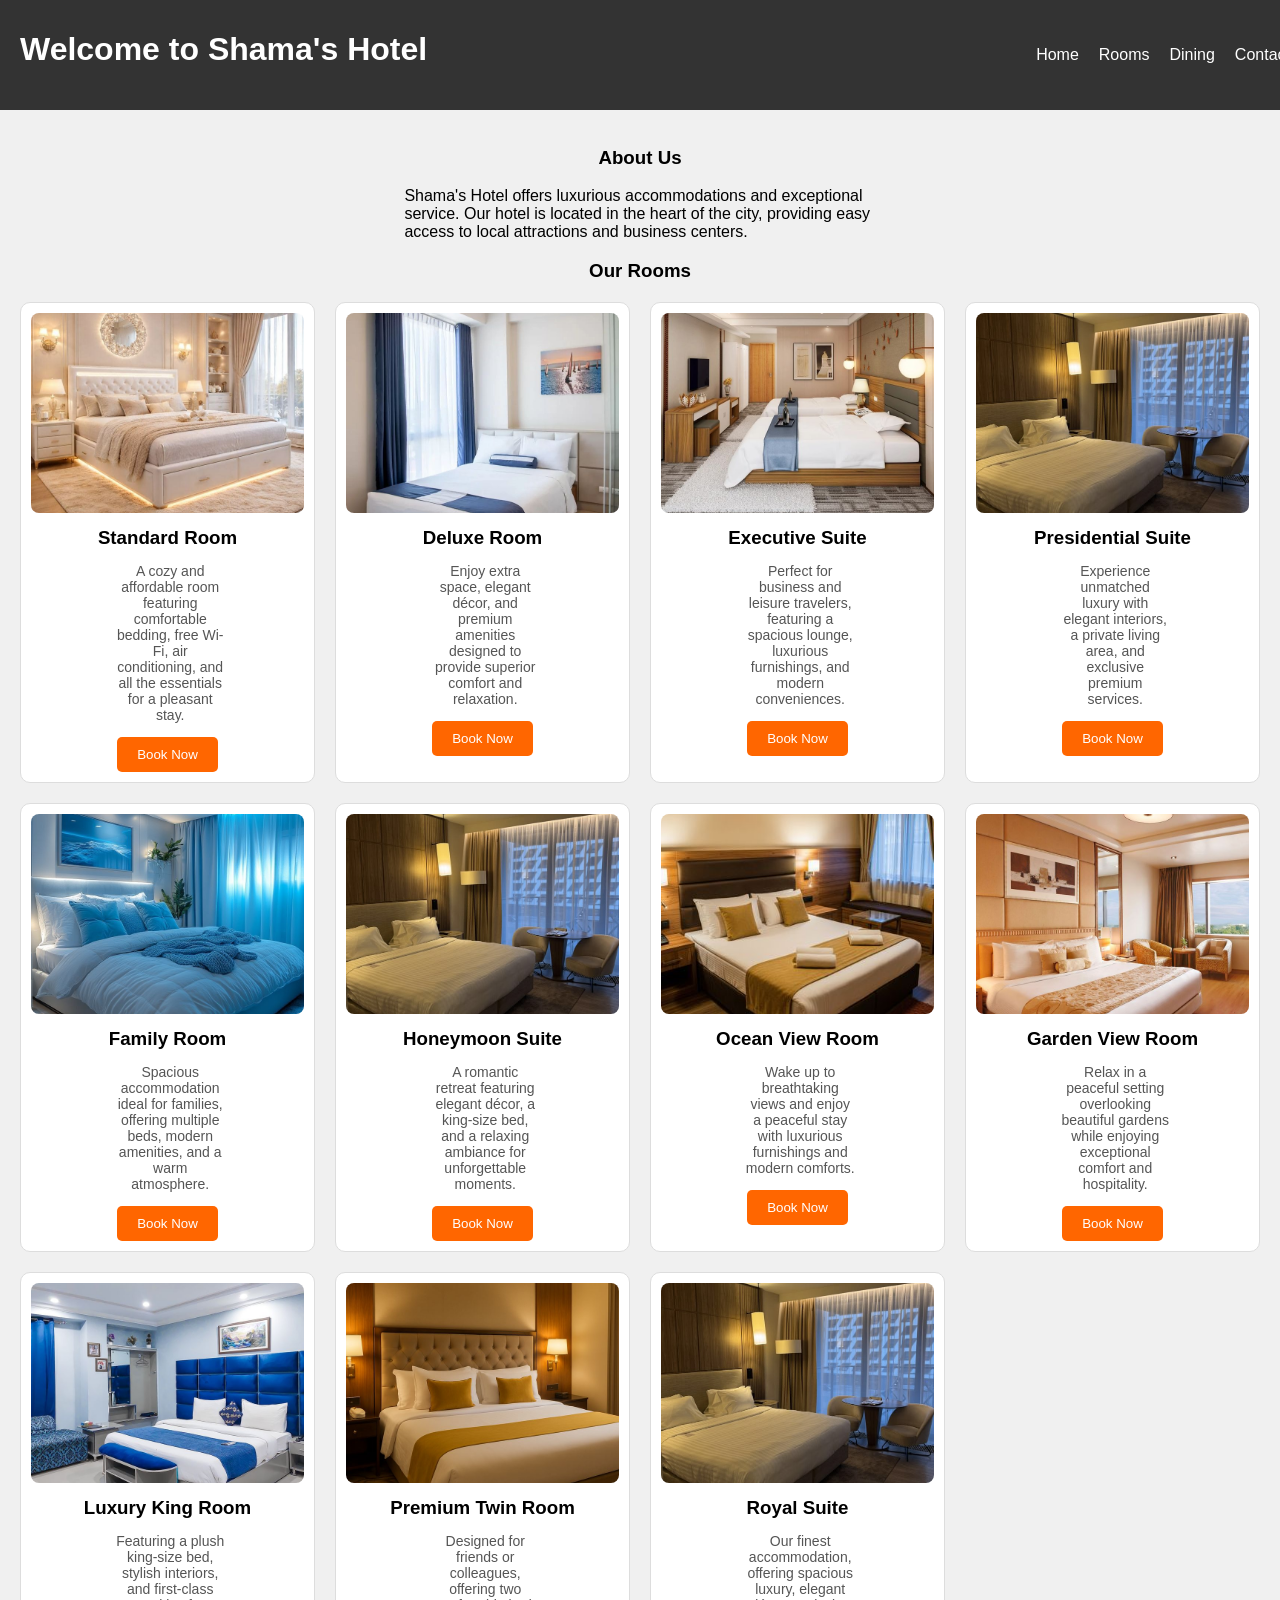
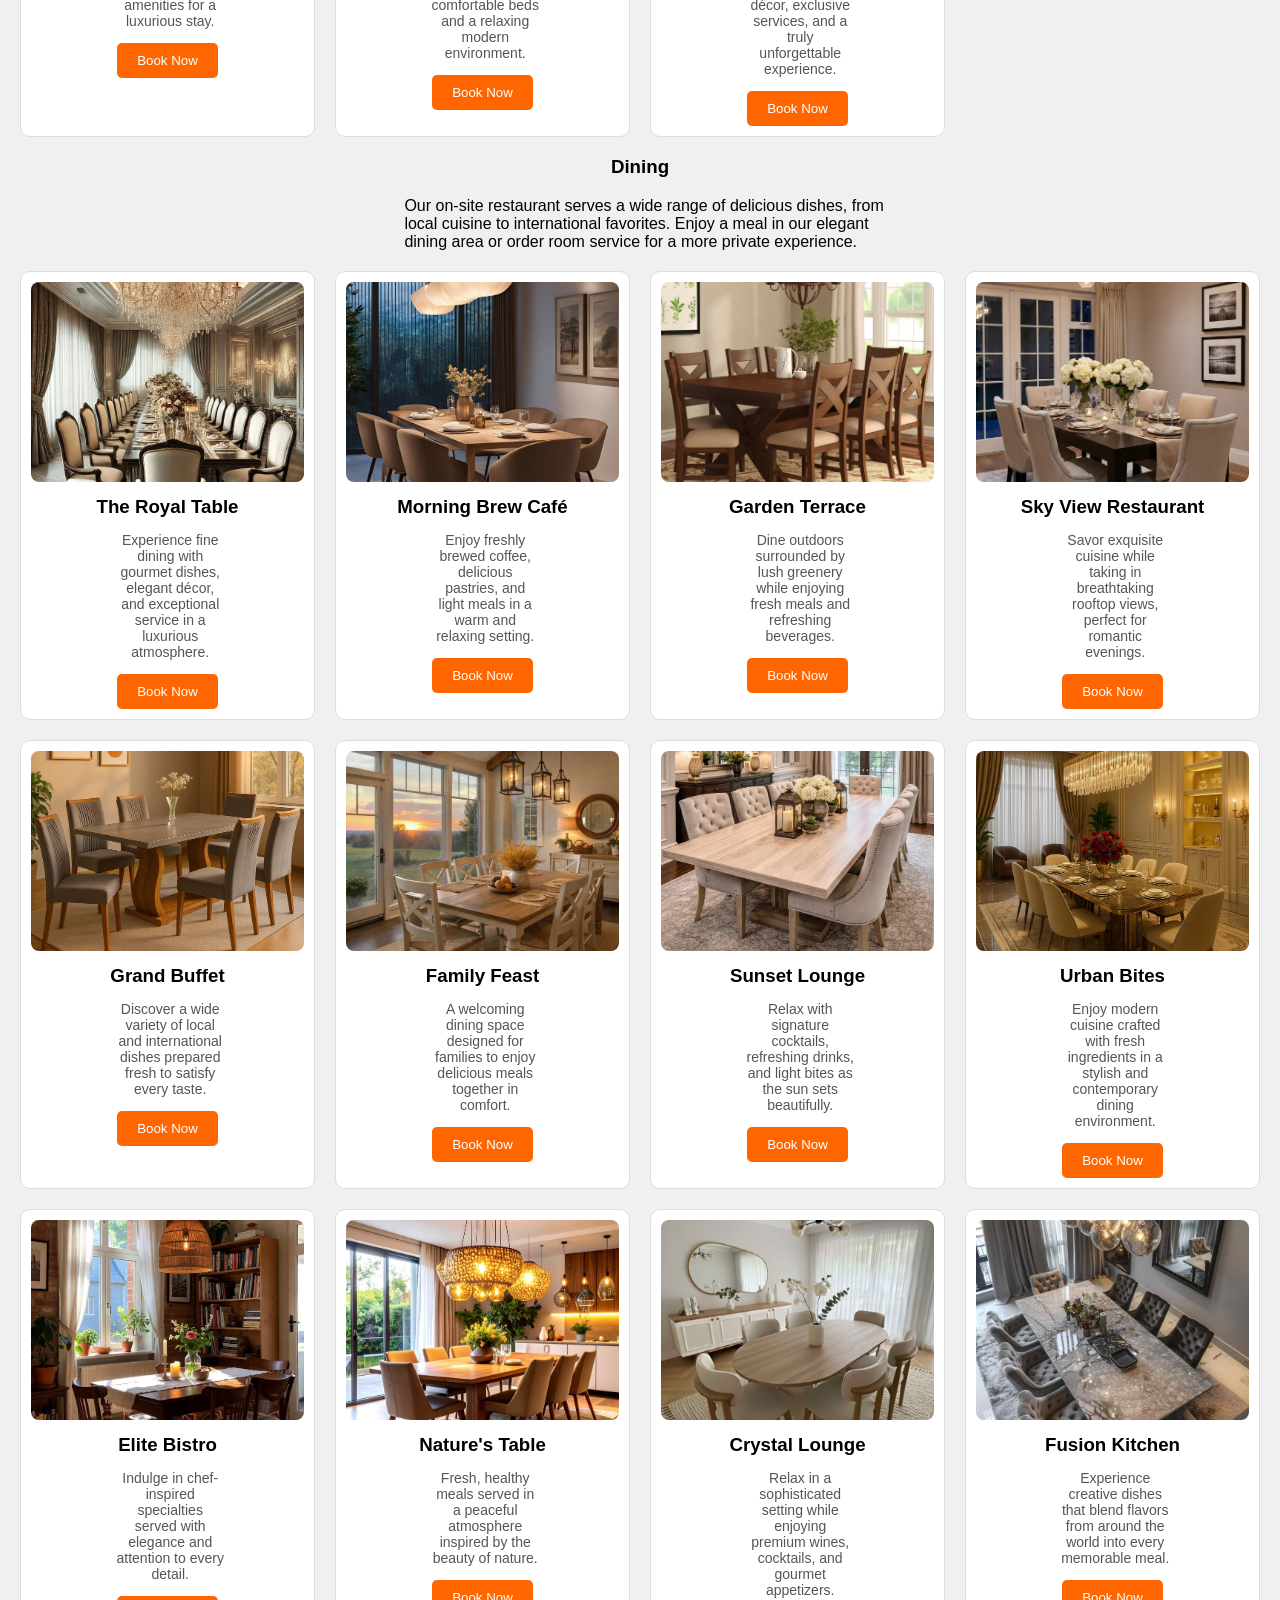
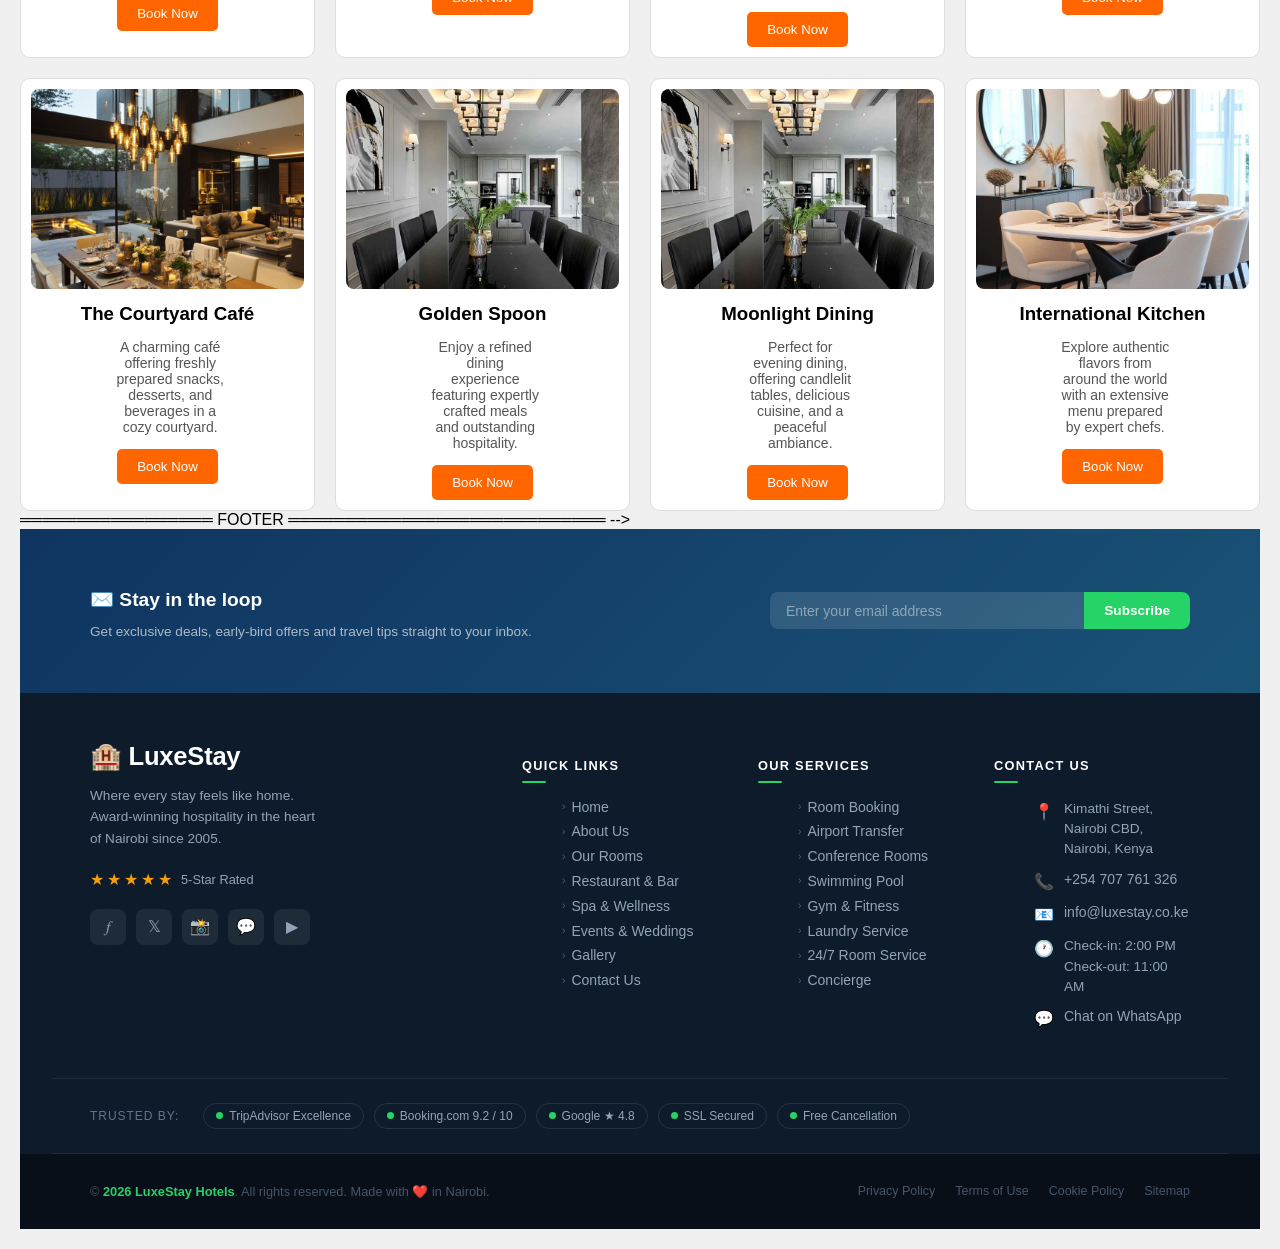
==== commit fd793f82: "added form file and a footer" ====
--- a/index.html
+++ b/index.html
@@ -5,6 +5,7 @@
     <meta name="viewport" content="width=device-width, initial-scale=1.0">
     <title>Shama's Hotel</title>
     <link rel="stylesheet" href="style.css">
+    <link rel="stylesheet" href="footer.css">
 </head>
 <body>
    <header class="header">
@@ -267,7 +268,147 @@
     </div>
 
             </article>
-        </section>  
+        </section> 
+    <section>
+        ═════════════════ FOOTER ════════════════════════════ -->
+  <footer>
+ 
+    <!-- Newsletter Bar -->
+    <div class="footer-newsletter">
+      <div class="inner">
+        <div>
+          <h3>✉️ Stay in the loop</h3>
+          <p>Get exclusive deals, early-bird offers and travel tips straight to your inbox.</p>
+        </div>
+        <div class="newsletter-form">
+          <input type="email" id="nl-email" placeholder="Enter your email address" />
+          <button onclick="subscribeNewsletter()">Subscribe</button>
+        </div>
+      </div>
+    </div>
+ 
+    <!-- Main Grid -->
+    <div class="footer-main">
+ 
+      <!-- Brand -->
+      <div class="footer-col footer-brand">
+        <div class="logo">🏨 LuxeStay</div>
+        <p class="tagline">Where every stay feels like home. Award-winning hospitality in the heart of Nairobi since 2005.</p>
+        <div class="stars">
+          <span>★</span><span>★</span><span>★</span><span>★</span><span>★</span>
+          <span class="rating-text">5-Star Rated</span>
+        </div>
+        <div class="social-links">
+          <a href="#" title="Facebook" aria-label="Facebook">𝑓</a>
+          <a href="#" title="Twitter / X" aria-label="Twitter">𝕏</a>
+          <a href="#" title="Instagram" aria-label="Instagram">📸</a>
+          <a href="#" title="WhatsApp" aria-label="WhatsApp" onclick="openWhatsApp(event)">💬</a>
+          <a href="#" title="YouTube" aria-label="YouTube">▶</a>
+        </div>
+      </div>
+ 
+      <!-- Quick Links -->
+      <div class="footer-col">
+        <h4>Quick Links</h4>
+        <ul>
+          <li><a href="#"><span class="arrow">›</span> Home</a></li>
+          <li><a href="#"><span class="arrow">›</span> About Us</a></li>
+          <li><a href="#"><span class="arrow">›</span> Our Rooms</a></li>
+          <li><a href="#"><span class="arrow">›</span> Restaurant & Bar</a></li>
+          <li><a href="#"><span class="arrow">›</span> Spa & Wellness</a></li>
+          <li><a href="#"><span class="arrow">›</span> Events & Weddings</a></li>
+          <li><a href="#"><span class="arrow">›</span> Gallery</a></li>
+          <li><a href="#"><span class="arrow">›</span> Contact Us</a></li>
+        </ul>
+      </div>
+ 
+      <!-- Services -->
+      <div class="footer-col">
+        <h4>Our Services</h4>
+        <ul>
+          <li><a href="#"><span class="arrow">›</span> Room Booking</a></li>
+          <li><a href="#"><span class="arrow">›</span> Airport Transfer</a></li>
+          <li><a href="#"><span class="arrow">›</span> Conference Rooms</a></li>
+          <li><a href="#"><span class="arrow">›</span> Swimming Pool</a></li>
+          <li><a href="#"><span class="arrow">›</span> Gym & Fitness</a></li>
+          <li><a href="#"><span class="arrow">›</span> Laundry Service</a></li>
+          <li><a href="#"><span class="arrow">›</span> 24/7 Room Service</a></li>
+          <li><a href="#"><span class="arrow">›</span> Concierge</a></li>
+        </ul>
+      </div>
+ 
+      <!-- Contact -->
+      <div class="footer-col">
+        <h4>Contact Us</h4>
+        <ul class="contact-list">
+          <li>
+            <span class="icon">📍</span>
+            <span>Kimathi Street, Nairobi CBD,<br>Nairobi, Kenya</span>
+          </li>
+          <li>
+            <span class="icon">📞</span>
+            <a href="tel:+254707761326">+254 707 761 326</a>
+          </li>
+          <li>
+            <span class="icon">📧</span>
+            <a href="mailto:info@luxestay.co.ke">info@luxestay.co.ke</a>
+          </li>
+          <li>
+            <span class="icon">🕐</span>
+            <span>Check-in: 2:00 PM<br>Check-out: 11:00 AM</span>
+          </li>
+          <li>
+            <span class="icon">💬</span>
+            <a href="#" onclick="openWhatsApp(event)">Chat on WhatsApp</a>
+          </li>
+        </ul>
+      </div>
+ 
+    </div>
+ 
+    <hr class="footer-divider" />
+ 
+    <!-- Trust Badges -->
+    <div class="footer-badges">
+      <span class="badge-label">Trusted by:</span>
+      <div class="badge-pills">
+        <div class="badge-pill"><span class="dot"></span> TripAdvisor Excellence</div>
+        <div class="badge-pill"><span class="dot"></span> Booking.com 9.2 / 10</div>
+        <div class="badge-pill"><span class="dot"></span> Google ★ 4.8</div>
+        <div class="badge-pill"><span class="dot"></span> SSL Secured</div>
+        <div class="badge-pill"><span class="dot"></span> Free Cancellation</div>
+      </div>
+    </div>
+ 
+    <hr class="footer-divider" />
+ 
+    <!-- Bottom Bar -->
+    <div class="footer-bottom">
+      <div class="inner">
+        <p class="copyright">
+          © <span id="year"></span> <span>LuxeStay Hotels</span>. All rights reserved. Made with ❤️ in Nairobi.
+        </p>
+        <nav class="legal-links" aria-label="Legal">
+          <a href="#">Privacy Policy</a>
+          <a href="#">Terms of Use</a>
+          <a href="#">Cookie Policy</a>
+          <a href="#">Sitemap</a>
+        </nav>
+      </div>
+    </div>
+ 
+  </footer>
+ 
+  <!-- Back to top -->
+  <button id="back-to-top" aria-label="Back to top" onclick="window.scrollTo({top:0,behavior:'smooth'})">↑</button>
+ 
+  <!-- Newsletter toast -->
+  <div id="nl-toast">🎉 You're subscribed!</div>
+ 
+
+
+    </section>
+
     </main> 
 
  <script src="index.js"></script>
--- a/style.css
+++ b/style.css
@@ -179,4 +179,9 @@
     cursor: pointer;
     border-radius: 5px;
     transition: background-color 0.3s ease;
-}+}
+
+
+
+
+
--- a/footer.css
+++ b/footer.css
@@ -0,0 +1,385 @@
+
+   
+   
+    /* ── FOOTER ── */
+    footer {
+      background: #0d1b2a;
+      color: #cbd5e1;
+      font-size: 0.9rem;
+    }
+ 
+    /* Newsletter bar */
+    .footer-newsletter {
+      background: linear-gradient(135deg, #0f3460, #1a5276);
+      padding: 2.5rem 2rem;
+    }
+ 
+    .footer-newsletter .inner {
+      max-width: 1100px;
+      margin: 0 auto;
+      display: flex;
+      align-items: center;
+      justify-content: space-between;
+      gap: 2rem;
+      flex-wrap: wrap;
+    }
+ 
+    .footer-newsletter h3 {
+      font-size: 1.2rem;
+      font-weight: 700;
+      color: #fff;
+      margin-bottom: 0.25rem;
+    }
+ 
+    .footer-newsletter p {
+      font-size: 0.85rem;
+      color: rgba(255,255,255,0.65);
+    }
+ 
+    .newsletter-form {
+      display: flex;
+      gap: 0;
+      flex: 1;
+      max-width: 420px;
+      min-width: 240px;
+    }
+ 
+    .newsletter-form input {
+      flex: 1;
+      padding: 0.65rem 1rem;
+      font-size: 0.875rem;
+      border: none;
+      border-radius: 8px 0 0 8px;
+      outline: none;
+      background: rgba(255,255,255,0.12);
+      color: #fff;
+      font-family: inherit;
+    }
+ 
+    .newsletter-form input::placeholder { color: rgba(255,255,255,0.45); }
+ 
+    .newsletter-form input:focus { background: rgba(255,255,255,0.2); }
+ 
+    .newsletter-form button {
+      padding: 0.65rem 1.25rem;
+      background: #25d366;
+      color: #fff;
+      font-weight: 700;
+      font-size: 0.85rem;
+      border: none;
+      border-radius: 0 8px 8px 0;
+      cursor: pointer;
+      font-family: inherit;
+      white-space: nowrap;
+      transition: background 0.18s;
+    }
+ 
+    .newsletter-form button:hover { background: #1ebe5a; }
+ 
+    /* Main footer grid */
+    .footer-main {
+      max-width: 1100px;
+      margin: 0 auto;
+      padding: 3rem 2rem 2rem;
+      display: grid;
+      grid-template-columns: 2fr 1fr 1fr 1fr;
+      gap: 2.5rem;
+    }
+ 
+    /* Brand column */
+    .footer-brand .logo {
+      font-size: 1.6rem;
+      font-weight: 800;
+      color: #fff;
+      letter-spacing: -0.01em;
+      margin-bottom: 0.75rem;
+      display: flex;
+      align-items: center;
+      gap: 8px;
+    }
+ 
+    .footer-brand .tagline {
+      font-size: 0.85rem;
+      color: #94a3b8;
+      line-height: 1.6;
+      margin-bottom: 1.25rem;
+      max-width: 240px;
+    }
+ 
+    /* Star rating */
+    .stars {
+      display: flex;
+      gap: 3px;
+      margin-bottom: 1.25rem;
+    }
+ 
+    .stars span {
+      color: #f59e0b;
+      font-size: 1rem;
+    }
+ 
+    .stars .rating-text {
+      color: #94a3b8;
+      font-size: 0.8rem;
+      margin-left: 6px;
+      align-self: center;
+    }
+ 
+    /* Social icons */
+    .social-links {
+      display: flex;
+      gap: 10px;
+    }
+ 
+    .social-links a {
+      width: 36px;
+      height: 36px;
+      border-radius: 8px;
+      background: rgba(255,255,255,0.07);
+      display: flex;
+      align-items: center;
+      justify-content: center;
+      color: #94a3b8;
+      text-decoration: none;
+      font-size: 1rem;
+      transition: background 0.18s, color 0.18s, transform 0.15s;
+    }
+ 
+    .social-links a:hover {
+      background: #0f3460;
+      color: #fff;
+      transform: translateY(-2px);
+    }
+ 
+    /* Column headings */
+    .footer-col h4 {
+      font-size: 0.8rem;
+      font-weight: 700;
+      color: #fff;
+      text-transform: uppercase;
+      letter-spacing: 0.1em;
+      margin-bottom: 1rem;
+      position: relative;
+      padding-bottom: 0.6rem;
+    }
+ 
+    .footer-col h4::after {
+      content: '';
+      position: absolute;
+      left: 0;
+      bottom: 0;
+      width: 24px;
+      height: 2px;
+      background: #25d366;
+      border-radius: 2px;
+    }
+ 
+    .footer-col ul {
+      list-style: none;
+      display: flex;
+      flex-direction: column;
+      gap: 0.55rem;
+    }
+ 
+    .footer-col ul li a {
+      color: #94a3b8;
+      text-decoration: none;
+      font-size: 0.875rem;
+      display: flex;
+      align-items: center;
+      gap: 6px;
+      transition: color 0.15s, padding-left 0.15s;
+    }
+ 
+    .footer-col ul li a:hover {
+      color: #25d366;
+      padding-left: 4px;
+    }
+ 
+    .footer-col ul li a .arrow {
+      font-size: 0.65rem;
+      opacity: 0.5;
+    }
+ 
+    /* Contact details */
+    .contact-list {
+      list-style: none;
+      display: flex;
+      flex-direction: column;
+      gap: 0.75rem;
+    }
+ 
+    .contact-list li {
+      display: flex;
+      align-items: flex-start;
+      gap: 10px;
+      font-size: 0.85rem;
+      color: #94a3b8;
+      line-height: 1.5;
+    }
+ 
+    .contact-list li .icon {
+      font-size: 1rem;
+      margin-top: 1px;
+      flex-shrink: 0;
+    }
+ 
+    .contact-list li a {
+      color: #94a3b8;
+      text-decoration: none;
+      transition: color 0.15s;
+    }
+ 
+    .contact-list li a:hover { color: #25d366; }
+ 
+    /* Divider */
+    .footer-divider {
+      border: none;
+      border-top: 1px solid rgba(255,255,255,0.07);
+      margin: 0 2rem;
+    }
+ 
+    /* Awards / trust badges */
+    .footer-badges {
+      max-width: 1100px;
+      margin: 0 auto;
+      padding: 1.5rem 2rem;
+      display: flex;
+      align-items: center;
+      gap: 1.5rem;
+      flex-wrap: wrap;
+    }
+ 
+    .footer-badges .badge-label {
+      font-size: 0.75rem;
+      color: #64748b;
+      text-transform: uppercase;
+      letter-spacing: 0.08em;
+      white-space: nowrap;
+    }
+ 
+    .badge-pills {
+      display: flex;
+      gap: 10px;
+      flex-wrap: wrap;
+    }
+ 
+    .badge-pill {
+      display: flex;
+      align-items: center;
+      gap: 6px;
+      padding: 5px 12px;
+      border: 1px solid rgba(255,255,255,0.1);
+      border-radius: 50px;
+      font-size: 0.75rem;
+      color: #94a3b8;
+    }
+ 
+    .badge-pill .dot {
+      width: 7px;
+      height: 7px;
+      border-radius: 50%;
+      background: #25d366;
+      flex-shrink: 0;
+    }
+ 
+    /* Bottom bar */
+    .footer-bottom {
+      background: #080f18;
+      padding: 1.1rem 2rem;
+    }
+ 
+    .footer-bottom .inner {
+      max-width: 1100px;
+      margin: 0 auto;
+      display: flex;
+      align-items: center;
+      justify-content: space-between;
+      flex-wrap: wrap;
+      gap: 0.75rem;
+    }
+ 
+    .footer-bottom .copyright {
+      font-size: 0.8rem;
+      color: #475569;
+    }
+ 
+    .footer-bottom .copyright span {
+      color: #25d366;
+      font-weight: 600;
+    }
+ 
+    .footer-bottom .legal-links {
+      display: flex;
+      gap: 1.25rem;
+    }
+ 
+    .footer-bottom .legal-links a {
+      font-size: 0.78rem;
+      color: #475569;
+      text-decoration: none;
+      transition: color 0.15s;
+    }
+ 
+    .footer-bottom .legal-links a:hover { color: #94a3b8; }
+ 
+    /* Back to top button */
+    #back-to-top {
+      position: fixed;
+      bottom: 2rem;
+      right: 2rem;
+      width: 44px;
+      height: 44px;
+      background: #0f3460;
+      border: none;
+      border-radius: 50%;
+      color: #fff;
+      font-size: 1.2rem;
+      cursor: pointer;
+      box-shadow: 0 4px 14px rgba(0,0,0,0.35);
+      display: none;
+      align-items: center;
+      justify-content: center;
+      transition: background 0.18s, transform 0.15s;
+      z-index: 999;
+    }
+ 
+    #back-to-top:hover { background: #25d366; transform: translateY(-2px); }
+    #back-to-top.visible { display: flex; }
+ 
+    /* Toast */
+    #nl-toast {
+      position: fixed;
+      bottom: 2rem;
+      left: 50%;
+      transform: translateX(-50%) translateY(20px);
+      background: #25d366;
+      color: #fff;
+      font-size: 0.875rem;
+      font-weight: 600;
+      padding: 0.65rem 1.5rem;
+      border-radius: 50px;
+      opacity: 0;
+      pointer-events: none;
+      transition: opacity 0.3s, transform 0.3s;
+      white-space: nowrap;
+      z-index: 1000;
+    }
+ 
+    #nl-toast.show {
+      opacity: 1;
+      transform: translateX(-50%) translateY(0);
+    }
+ 
+    /* Responsive */
+    @media (max-width: 900px) {
+      .footer-main { grid-template-columns: 1fr 1fr; }
+    }
+ 
+    @media (max-width: 560px) {
+      .footer-main { grid-template-columns: 1fr; gap: 2rem; }
+      .footer-newsletter .inner { flex-direction: column; align-items: flex-start; }
+      .newsletter-form { max-width: 100%; width: 100%; }
+      .footer-bottom .inner { flex-direction: column; align-items: center; text-align: center; }
+      .footer-badges { justify-content: center; }
+    }
